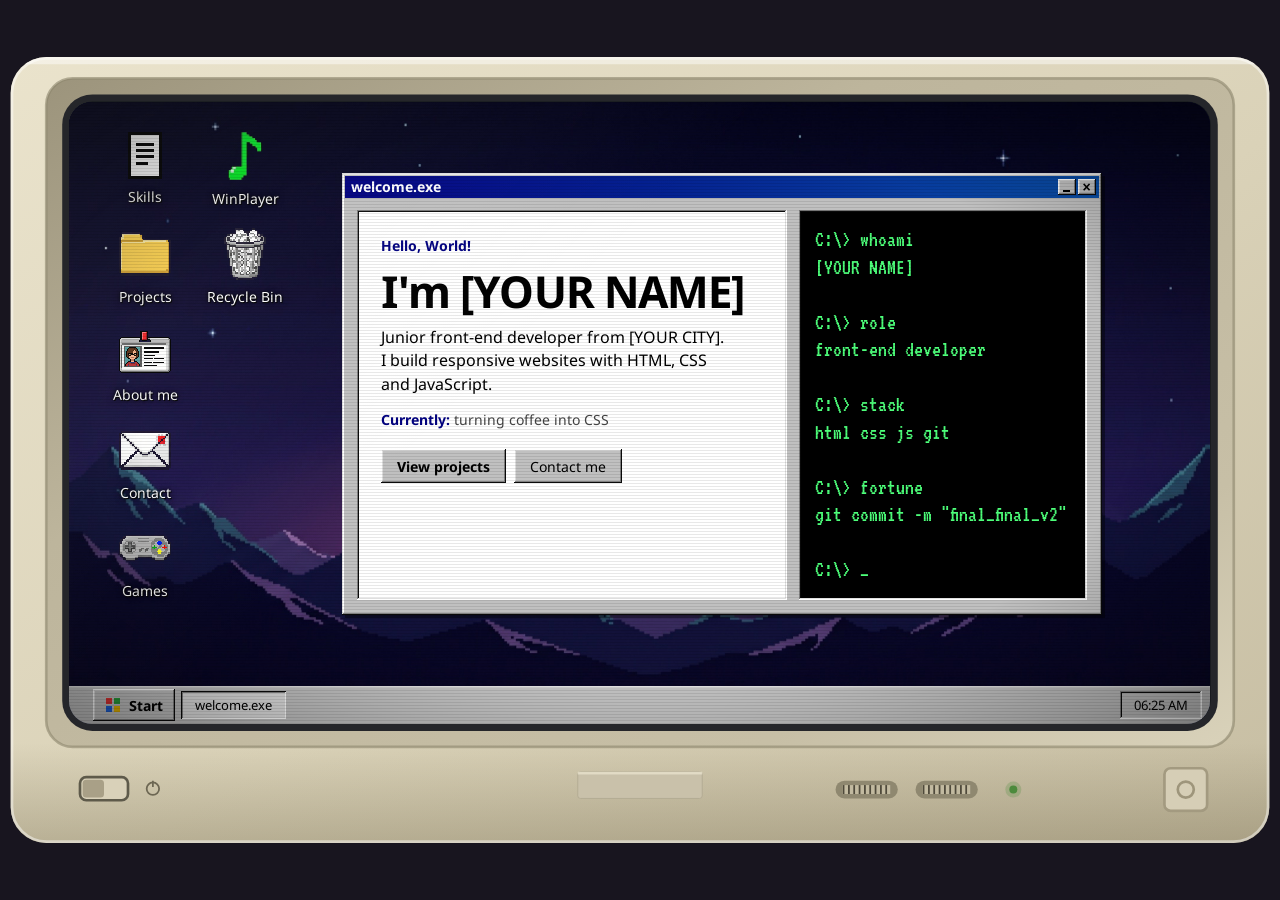
==== index.html @ 5d352587 "Retro Windows 95 portfolio Beige CRT monitor with a Windows 95 desktop: welcome window, explorer (sk" ====
<!doctype html>
<html lang="en" class="is-loading">
<head>
<meta charset="utf-8">
<meta name="viewport" content="width=device-width, initial-scale=1">
<title>[YOUR NAME] · Front-end Portfolio</title>
<meta name="description" content="Portfolio of [YOUR NAME], a junior front-end developer building responsive websites with HTML, CSS and JavaScript.">
<meta name="theme-color" content="#18151F">
<link rel="icon" href="data:image/svg+xml,%3Csvg xmlns='http://www.w3.org/2000/svg' viewBox='0 0 16 16' shape-rendering='crispEdges'%3E%3Crect x='1' y='1' width='6' height='6' fill='%23D33'/%3E%3Crect x='9' y='1' width='6' height='6' fill='%232A9D3C'/%3E%3Crect x='1' y='9' width='6' height='6' fill='%231E5FD1'/%3E%3Crect x='9' y='9' width='6' height='6' fill='%23E3B100'/%3E%3C/svg%3E">
<link rel="preconnect" href="https://fonts.googleapis.com">
<link rel="preconnect" href="https://fonts.gstatic.com" crossorigin>
<link href="https://fonts.googleapis.com/css2?family=VT323&family=Press+Start+2P&family=Courier+Prime:wght@400;700&family=Noto+Sans+Georgian:wght@400;700&display=swap" rel="stylesheet">
<link rel="stylesheet" href="css/style.css">
<script src="js/sfx.js" defer></script>
<script src="js/snake.js" defer></script>
<script src="js/minesweeper.js" defer></script>
<script src="js/player.js" defer></script>
<script src="js/main.js" defer></script>
</head>
<body>
<a class="skip btn95" href="#main">Skip to content</a>

<div class="page">
  <div class="stage" data-power="on">
    <img class="computer" src="assets/computer.svg" alt="" aria-hidden="true" width="1440" height="900">

    <!-- Monitor hardware (positioned over computer.svg) -->
    <button class="hw hw-power" type="button" aria-label="Monitor power" aria-pressed="true" title="Power"></button>
    <button class="hw hw-reset" type="button" aria-label="Restart" title="Restart"></button>
    <span class="led" aria-hidden="true"></span>

    <div class="screen">
      <div class="os">
        <div class="desktop" id="main">

          <!-- ============ DESKTOP ICONS ============ -->
          <nav class="icons" aria-label="Desktop">
            <a class="ico" href="#skills">
              <svg aria-hidden="true" width="52" height="52" viewBox="0 0 16 16" shape-rendering="crispEdges"><rect x="3" y="1" width="10" height="14" fill="#fff" stroke="#000"/><rect x="5" y="4" width="6" height="1" fill="#000"/><rect x="5" y="6" width="6" height="1" fill="#000"/><rect x="5" y="8" width="6" height="1" fill="#000"/><rect x="5" y="10" width="4" height="1" fill="#000"/></svg>
              <span>Skills</span>
            </a>
            <a class="ico" href="#projects">
              <span class="pix-icon folder-swap" aria-hidden="true"><img class="closed" src="assets/icons/folder.png" width="32" height="27" alt=""><img class="open" src="assets/icons/folder-open.png" width="37" height="30" alt=""></span>
              <span>Projects</span>
            </a>
            <a class="ico" href="#about">
              <span class="pix-icon" aria-hidden="true"><img src="assets/icons/id-card.png" width="46" height="37" alt=""></span>
              <span>About me</span>
            </a>
            <a class="ico" href="#contact">
              <span class="pix-icon" aria-hidden="true"><img src="assets/icons/mail.png" width="32" height="24" alt=""></span>
              <span>Contact</span>
            </a>
            <a class="ico" href="#games">
              <span class="pix-icon" aria-hidden="true"><img src="assets/icons/gamepad.png" width="36" height="18" alt=""></span>
              <span>Games</span>
            </a>
            <a class="ico" href="#player">
              <span class="pix-icon" aria-hidden="true"><img class="smooth" src="assets/player/note.png" width="66" height="94" alt=""></span>
              <span>WinPlayer</span>
            </a>
            <a class="ico" href="#recycle-bin">
              <span class="pix-icon" aria-hidden="true"><img src="assets/icons/trash.png" width="27" height="33" alt=""></span>
              <span>Recycle Bin</span>
            </a>
          </nav>

          <!-- ============ WELCOME WINDOW ============ -->
          <div class="welcome-area">
            <section class="win welcome-win" data-window="welcome" aria-labelledby="t-welcome">
              <div class="tbar">
                <h2 id="t-welcome" tabindex="-1">welcome.exe</h2>
                <span class="tbtns">
                  <button class="tb" type="button" data-win="min" aria-label="Minimize"><b class="tb-min"></b></button>
                  <button class="tb" type="button" data-win="close" aria-label="Close"><span aria-hidden="true">&times;</span></button>
                </span>
              </div>
              <div class="welcome">
                <div class="sunken hero">
                  <div class="hello">Hello, World!</div>
                  <h1>I'm <span data-fill="name">[YOUR NAME]</span></h1>
                  <p>Junior front-end developer from <span data-fill="city">[YOUR CITY]</span>. I build responsive websites with HTML, CSS and JavaScript.</p>
                  <button class="now" type="button" id="now" title="Click for another one"><b>Currently:</b> <span id="now-text">turning coffee into CSS</span></button>
                  <div class="actions">
                    <a class="btn95 strong" href="#projects">View projects</a>
                    <a class="btn95" href="#contact">Contact me</a>
                  </div>
                </div>
                <div class="sunken terminal" aria-label="Terminal">
                  <div>C:\&gt; whoami</div>
                  <div data-fill="name">[YOUR NAME]</div>
                  <div>&nbsp;</div>
                  <div>C:\&gt; role</div>
                  <div>front-end developer</div>
                  <div>&nbsp;</div>
                  <div>C:\&gt; stack</div>
                  <div>html css js git</div>
                  <div>&nbsp;</div>
                  <div>C:\&gt; fortune</div>
                  <div id="fortune">It works on my machine.</div>
                  <div>&nbsp;</div>
                  <div>C:\&gt; <span class="blink" aria-hidden="true">_</span></div>
                </div>
              </div>
            </section>

            <!-- ============ GAMES FOLDER ============ -->
            <section class="win games-win" data-window="games" aria-labelledby="t-games" hidden>
              <div class="tbar">
                <h2 id="t-games" tabindex="-1">C:\Games</h2>
                <span class="tbtns">
                  <button class="tb" type="button" data-win="min" aria-label="Minimize"><b class="tb-min"></b></button>
                  <button class="tb" type="button" data-win="close" aria-label="Close"><span aria-hidden="true">&times;</span></button>
                </span>
              </div>
              <nav class="sunken games-body" aria-label="Games">
                <a class="gico" href="#snake">
                  <span class="pix-icon" aria-hidden="true"><svg aria-hidden="true" width="52" height="52" viewBox="0 0 16 16" shape-rendering="crispEdges"><rect x="1" y="9" width="12" height="5" fill="#0E0B12"/><rect x="8" y="1" width="7" height="12" fill="#0E0B12"/><rect x="2" y="10" width="10" height="3" fill="#4FC23A"/><rect x="9" y="2" width="5" height="10" fill="#4FC23A"/><rect x="2" y="10" width="7" height="1" fill="#7EE04A"/><rect x="9" y="2" width="1" height="8" fill="#7EE04A"/><rect x="3" y="12" width="9" height="1" fill="#2E8B3A"/><rect x="13" y="4" width="1" height="8" fill="#2E8B3A"/><rect x="10" y="3" width="1" height="1" fill="#fff"/><rect x="12" y="3" width="1" height="1" fill="#fff"/><rect x="11" y="0" width="1" height="1" fill="#E5262E"/><rect x="2" y="3" width="4" height="4" fill="#0E0B12"/><rect x="3" y="4" width="2" height="2" fill="#E5262E"/></svg></span>
                  <span>Snake</span>
                </a>
                <a class="gico" href="#mines">
                  <span class="pix-icon" aria-hidden="true"><img src="assets/minesweeper/mine.png" width="48" height="48" alt=""></span>
                  <span>Minesweeper</span>
                </a>
              </nav>
              <div class="statusbar"><div class="sunken">2 object(s)</div></div>
            </section>

            <!-- ============ MINESWEEPER WINDOW ============ -->
            <section class="win mines-win" data-window="mines" aria-labelledby="t-mines" hidden>
              <div class="tbar">
                <h2 id="t-mines" tabindex="-1">Minesweeper</h2>
                <span class="tbtns">
                  <button class="tb" type="button" data-win="min" aria-label="Minimize"><b class="tb-min"></b></button>
                  <button class="tb" type="button" data-win="close" aria-label="Close"><span aria-hidden="true">&times;</span></button>
                </span>
              </div>
              <div class="ms-menu" role="group" aria-label="Difficulty">
                <button class="btn95 ms-level" type="button" data-level="beginner" aria-pressed="true">Beginner</button>
                <button class="btn95 ms-level" type="button" data-level="intermediate" aria-pressed="false">Intermediate</button>
                <button class="btn95 ms-level" type="button" data-level="expert" aria-pressed="false">Expert</button>
                <button class="btn95 ms-flagmode" type="button" id="ms-flagmode" aria-pressed="false" title="Clicks place flags instead of opening tiles">
                  <img src="assets/minesweeper/flag.png" width="20" height="20" alt="">Flag mode
                </button>
                <button class="btn95 ms-sound" type="button" id="ms-sound" title="Sound effects (M)">Sound: On</button>
              </div>
              <div class="ms-frame">
                <div class="sunken ms-head">
                  <div class="ms-counter"><canvas id="ms-mines" aria-hidden="true"></canvas><span class="sr-only"></span></div>
                  <button class="ms-face" type="button" id="ms-face" aria-label="New game"><img src="assets/minesweeper/face-smile.png" width="96" height="96" alt=""></button>
                  <div class="ms-counter"><canvas id="ms-time" aria-hidden="true"></canvas></div>
                </div>
                <div class="ms-scroll">
                  <div class="sunken ms-board" id="ms-board" aria-label="Minefield: arrow keys to move, Enter to open, F to flag"></div>
                </div>
              </div>
              <div class="statusbar"><div class="sunken" id="ms-status">Beginner</div></div>
              <p class="sr-only" id="ms-live" aria-live="polite"></p>
            </section>

            <!-- ============ SNAKE WINDOW ============ -->
            <section class="win snake-win" data-window="snake" aria-labelledby="t-snake" hidden>
              <div class="tbar">
                <h2 id="t-snake" tabindex="-1">snake.exe</h2>
                <span class="tbtns">
                  <button class="tb" type="button" data-win="min" aria-label="Minimize"><b class="tb-min"></b></button>
                  <button class="tb" type="button" data-win="close" aria-label="Close"><span aria-hidden="true">&times;</span></button>
                </span>
              </div>
              <div class="snake-body">
                <div class="sunken snake-board" data-state="ready" tabindex="-1">
                  <canvas id="snake-canvas" width="576" height="360" role="img" aria-label="Snake game board"></canvas>

                  <div class="snake-overlay" data-for="ready">
                    <p class="snake-title">SNAKE</p>
                    <button class="pix-btn yellow" type="button" data-snake="start">START</button>
                    <p class="snake-hint hint-keys">Arrow keys or WASD to move<br>Space to pause · M for sound</p>
                    <p class="snake-hint hint-touch">Swipe or use the arrows<br>to move</p>
                  </div>
                  <div class="snake-overlay" data-for="paused">
                    <p class="snake-title">PAUSED</p>
                    <button class="pix-btn yellow" type="button" data-snake="resume">RESUME</button>
                  </div>
                  <div class="snake-overlay" data-for="over">
                    <p class="game-over">GAME<br>OVER</p>
                    <p class="snake-quip" id="snake-quip"></p>
                    <p class="snake-final" id="snake-final">SCORE 0000</p>
                    <button class="pix-btn green" type="button" data-snake="start">START</button>
                  </div>
                </div>

                <aside class="snake-side" aria-label="Game controls">
                  <div class="snake-stats">
                    <div class="sunken snake-stat">
                      <canvas data-sprite="apple" aria-hidden="true"></canvas>
                      <span>Score</span>
                      <b id="snake-score">0000</b>
                    </div>
                    <div class="sunken snake-stat">
                      <canvas data-sprite="trophy" aria-hidden="true"></canvas>
                      <span>Best</span>
                      <b id="snake-best">0000</b>
                    </div>
                  </div>

                  <div class="snake-keys">
                    <button class="keycap up" type="button" data-dir="up" aria-label="Up"><svg aria-hidden="true" viewBox="0 0 8 8" shape-rendering="crispEdges"><path d="M3 1h2v1h1v1h1v1H5v3H3V4H1V3h1V2h1z"/></svg></button>
                    <button class="keycap left" type="button" data-dir="left" aria-label="Left"><svg aria-hidden="true" viewBox="0 0 8 8" shape-rendering="crispEdges"><path d="M1 3v2h1v1h1v1h1V5h3V3H4V1H3v1H2v1z"/></svg></button>
                    <button class="keycap down" type="button" data-dir="down" aria-label="Down"><svg aria-hidden="true" viewBox="0 0 8 8" shape-rendering="crispEdges"><path d="M3 7h2V6h1V5h1V4H5V1H3v3H1v1h1v1h1z"/></svg></button>
                    <button class="keycap right" type="button" data-dir="right" aria-label="Right"><svg aria-hidden="true" viewBox="0 0 8 8" shape-rendering="crispEdges"><path d="M7 3v2H6v1H5v1H4V5H1V3h3V1h1v1h1v1z"/></svg></button>
                  </div>

                  <div class="snake-btns">
                    <button class="btn95" type="button" id="snake-pause" data-snake="pause" disabled>Pause</button>
                    <button class="btn95" type="button" id="snake-sound" data-snake="sound" title="Sound effects (M)">Sound: On</button>
                  </div>
                  <p class="snake-legend">
                    <canvas data-sprite="apple" aria-hidden="true"></canvas> 10
                    <canvas data-sprite="cherry" aria-hidden="true"></canvas> 30
                    <canvas data-sprite="star" aria-hidden="true"></canvas> 50
                  </p>
                  <p class="sr-only" id="snake-live" aria-live="polite"></p>
                </aside>
              </div>
            </section>

            <!-- ============ WINPLAYER WINDOW ============ -->
            <!-- The player body is the asset image (assets/player/body.png, 982×584);
                 every control is placed on it in % of that image. -->
            <section class="player-win" data-window="player" data-state="stopped" aria-labelledby="t-player" hidden>
              <div class="pl-body">
                <div class="pl-titlebar">
                  <span class="pl-appicon" aria-hidden="true"><svg viewBox="0 0 12 12" shape-rendering="crispEdges"><path d="M0 1h12v10H0z" fill="#0E0B12"/><path d="M1 2h4v4H1z" fill="#C8333B"/><path d="M6 2h5v4H6z" fill="#3A8F58"/><path d="M1 7h10v3H1z" fill="#9AA0AA"/><path d="M2 3h1v1H2zM8 3h1v2H8z" fill="#fff"/></svg></span>
                  <h2 id="t-player" tabindex="-1">WinPlayer 2.0</h2>
                  <button class="pl-tb pl-tb-min" type="button" data-win="min" aria-label="Minimize"></button>
                  <button class="pl-tb pl-tb-max" type="button" data-pl="size" aria-label="Maximize player"></button>
                  <button class="pl-tb pl-tb-close" type="button" data-win="close" aria-label="Close"></button>
                </div>

                <div class="pl-lcd">
                  <canvas id="pl-lcd" width="960" height="384" aria-hidden="true"></canvas>
                  <button class="pl-timebtn" type="button" aria-label="Show remaining time"></button>
                </div>
                <input class="pl-range pl-seek" id="pl-seek" type="range" min="0" max="1000" value="0" aria-label="Seek">

                <div class="pl-panel pl-p1">
                  <ol id="pl-playlist" aria-label="Playlist"></ol>
                </div>
                <div class="pl-panel pl-p2">
                  <img class="pl-speaker" src="assets/player/speaker.png" width="96" height="86" alt="">
                  <input class="pl-range pl-groove" id="pl-volume" type="range" min="0" max="100" value="70" aria-label="Volume">
                </div>
                <div class="pl-panel pl-p3">
                  <input class="pl-range pl-groove" id="pl-balance" type="range" min="-100" max="100" step="5" value="0" aria-label="Balance">
                  <span class="pl-lr" aria-hidden="true"><b>L</b><b>R</b></span>
                </div>

                <button class="pl-btn pl-prev" type="button" data-pl="prev" aria-label="Previous track"></button>
                <button class="pl-btn pl-play" type="button" data-pl="play" aria-label="Play"></button>
                <button class="pl-btn pl-pause" type="button" data-pl="pause" aria-label="Pause"></button>
                <button class="pl-btn pl-stop" type="button" data-pl="stop" aria-label="Stop"></button>
                <button class="pl-btn pl-next" type="button" data-pl="next" aria-label="Next track"></button>
                <button class="pl-toggle pl-shuf" type="button" data-pl="shuffle" aria-pressed="false" aria-label="Shuffle"><span aria-hidden="true">SHUF</span><i aria-hidden="true"></i></button>
                <button class="pl-toggle pl-rep" type="button" data-pl="repeat" aria-pressed="false" aria-label="Repeat track"><span aria-hidden="true">REP</span><i aria-hidden="true"></i></button>
                <button class="pl-btn pl-eject" type="button" data-pl="eject" aria-label="Open an audio file"></button>
                <button class="pl-grip" type="button" aria-label="Resize player: drag, or use the arrow keys" title="Drag to resize"></button>
              </div>
              <input type="file" id="pl-file" accept="audio/*" hidden>
              <p class="sr-only" id="pl-live" aria-live="polite"></p>
            </section>
          </div>

          <!-- ============ EXPLORER WINDOW ============ -->
          <div class="win explorer" data-window="explorer" hidden>
            <div class="tbar">
              <span>C:\Portfolio\</span>
              <span class="tbtns">
                <button class="tb" type="button" data-win="min" aria-label="Minimize"><b class="tb-min"></b></button>
                <button class="tb" type="button" data-win="max" aria-label="Maximize"><b class="tb-max"></b></button>
                <button class="tb" type="button" data-win="close" aria-label="Close"><span aria-hidden="true">&times;</span></button>
              </span>
            </div>

            <div class="addr">
              <span>Address</span>
              <div class="sunken field" id="address" aria-live="polite">C:\Portfolio\Skills</div>
            </div>

            <div class="win-body">
              <nav class="sunken folders" aria-label="Sections">
                <div class="folders-label">Folders</div>
                <a class="tree" href="#welcome">
                  <svg aria-hidden="true" width="22" height="22" viewBox="0 0 16 16" shape-rendering="crispEdges"><rect x="1" y="2" width="14" height="9" fill="#C0C0C0" stroke="#000"/><rect x="3" y="4" width="10" height="5" fill="#0A0A80"/><rect x="5" y="12" width="6" height="2" fill="#808080"/><rect x="3" y="14" width="10" height="1" fill="#000"/></svg>
                  Welcome
                </a>
                <a class="tree" href="#skills">
                  <svg aria-hidden="true" width="22" height="22" viewBox="0 0 16 16" shape-rendering="crispEdges"><rect x="3" y="1" width="10" height="14" fill="#fff" stroke="#000"/><rect x="5" y="4" width="6" height="1" fill="#000"/><rect x="5" y="6" width="6" height="1" fill="#000"/><rect x="5" y="8" width="6" height="1" fill="#000"/><rect x="5" y="10" width="4" height="1" fill="#000"/></svg>
                  Skills
                </a>
                <a class="tree" href="#projects">
                  <span class="pix-icon folder-swap" aria-hidden="true"><img class="closed" src="assets/icons/folder.png" width="32" height="27" alt=""><img class="open" src="assets/icons/folder-open.png" width="37" height="30" alt=""></span>
                  Projects
                </a>
                <a class="tree" href="#about">
                  <span class="pix-icon" aria-hidden="true"><img src="assets/icons/id-card.png" width="46" height="37" alt=""></span>
                  About me
                </a>
                <a class="tree" href="#contact">
                  <span class="pix-icon" aria-hidden="true"><img src="assets/icons/mail.png" width="32" height="24" alt=""></span>
                  Contact
                </a>
              </nav>

              <main class="content">

                <!-- ============ SKILLS ============ -->
                <section class="card panel" data-key="skills" data-label="Skills" data-task="skills.exe" data-status="1 object(s) selected" aria-labelledby="t-skills" hidden>
                  <h2 class="tbar" id="t-skills" tabindex="-1">skills.exe</h2>
                  <div class="panel-body grid skills">
                    <fieldset>
                      <legend>Languages</legend>
                      <div class="skill">
                        <div class="skill-row"><span>HTML5</span><span>8/10</span></div>
                        <div class="sunken bar" aria-hidden="true"><div style="--v: 80%"></div></div>
                      </div>
                      <div class="skill">
                        <div class="skill-row"><span>CSS3</span><span>7/10</span></div>
                        <div class="sunken bar" aria-hidden="true"><div style="--v: 70%"></div></div>
                      </div>
                      <div class="skill">
                        <div class="skill-row"><span>JavaScript</span><span>6/10</span></div>
                        <div class="sunken bar" aria-hidden="true"><div style="--v: 60%"></div></div>
                      </div>
                    </fieldset>

                    <fieldset>
                      <legend>Tools</legend>
                      <ul class="checks">
                        <li><span class="sunken box" aria-hidden="true"><svg width="10" height="10" viewBox="0 0 12 12"><polyline points="1,6 4.5,9.5 11,2" fill="none" stroke="#000" stroke-width="2"/></svg></span>Git &amp; GitHub</li>
                        <li><span class="sunken box" aria-hidden="true"><svg width="10" height="10" viewBox="0 0 12 12"><polyline points="1,6 4.5,9.5 11,2" fill="none" stroke="#000" stroke-width="2"/></svg></span>VS Code</li>
                        <li><span class="sunken box" aria-hidden="true"><svg width="10" height="10" viewBox="0 0 12 12"><polyline points="1,6 4.5,9.5 11,2" fill="none" stroke="#000" stroke-width="2"/></svg></span>DevTools</li>
                        <li><span class="sunken box" aria-hidden="true"><svg width="10" height="10" viewBox="0 0 12 12"><polyline points="1,6 4.5,9.5 11,2" fill="none" stroke="#000" stroke-width="2"/></svg></span>Responsive</li>
                      </ul>
                    </fieldset>

                    <fieldset>
                      <legend>Installing...</legend>
                      <ul class="checks">
                        <li><span class="sunken box" aria-hidden="true"></span>React</li>
                        <li><span class="sunken box" aria-hidden="true"></span>TypeScript</li>
                        <li><span class="sunken box" aria-hidden="true"></span>Tailwind CSS</li>
                      </ul>
                      <p class="eta">ETA: 3 more coffees</p>
                    </fieldset>
                  </div>
                </section>

                <!-- ============ PROJECTS ============ -->
                <section class="card panel" data-key="projects" data-label="Projects" data-task="Projects" data-status="3 object(s)" aria-labelledby="t-projects" hidden>
                  <h2 class="tbar" id="t-projects" tabindex="-1">Projects</h2>
                  <div class="panel-body grid projects">

                    <article class="card project">
                      <div class="tbar small"><span>project_1.exe</span></div>
                      <div class="project-body">
                        <div class="sunken shot">[Project 1 screenshot]</div>
                        <h3>[Project name]</h3>
                        <p>[One or two sentences about what it does.]</p>
                        <div class="sunken tags">HTML · CSS · JS</div>
                        <div class="actions">
                          <a class="btn95 strong" href="#">Open</a>
                          <a class="btn95" href="#">Source</a>
                        </div>
                      </div>
                    </article>

                    <article class="card project">
                      <div class="tbar small"><span>project_2.exe</span></div>
                      <div class="project-body">
                        <div class="sunken shot">[Project 2 screenshot]</div>
                        <h3>[Project name]</h3>
                        <p>[One or two sentences about what it does.]</p>
                        <div class="sunken tags">HTML · CSS · JS</div>
                        <div class="actions">
                          <a class="btn95 strong" href="#">Open</a>
                          <a class="btn95" href="#">Source</a>
                        </div>
                      </div>
                    </article>

                    <article class="card project">
                      <div class="tbar small"><span>project_3.exe</span></div>
                      <div class="project-body">
                        <div class="sunken shot">[Project 3 screenshot]</div>
                        <h3>[Project name]</h3>
                        <p>[One or two sentences about what it does.]</p>
                        <div class="sunken tags">HTML · CSS · JS</div>
                        <div class="actions">
                          <a class="btn95 strong" href="#">Open</a>
                          <a class="btn95" href="#">Source</a>
                        </div>
                      </div>
                    </article>

                  </div>
                </section>

                <!-- ============ ABOUT ============ -->
                <section class="card panel" data-key="about" data-label="About me" data-task="about_me.txt" data-status="1 object(s) selected" aria-labelledby="t-about" hidden>
                  <h2 class="tbar" id="t-about" tabindex="-1">about_me.txt - Notepad</h2>
                  <div class="menubar" aria-hidden="true"><span>File</span><span>Edit</span><span>Search</span><span>Help</span></div>
                  <div class="sunken panel-body notepad">
                    <p>[Write 2–3 sentences about yourself: how you started coding, what you enjoy building, and what kind of team or project you want to join.]</p>
                    <p>[Add a line about hobbies or favorite games. A personal touch makes you memorable.]<span class="blink" aria-hidden="true">|</span></p>
                  </div>
                </section>

                <!-- ============ CONTACT ============ -->
                <section class="card panel" data-key="contact" data-label="Contact" data-task="Question" data-status="1 object(s) selected" aria-labelledby="t-contact" hidden>
                  <h2 class="tbar" id="t-contact" tabindex="-1">Question</h2>
                  <div class="panel-body dialog">
                    <div class="dialog-msg">
                      <span class="qmark" aria-hidden="true">?</span>
                      <div class="dialog-text">
                        <p class="dialog-q">Would you like to hire a front-end developer?</p>
                        <p>Write to me and let's build something together.</p>
                        <div class="sunken email" data-fill="email">[YOUR EMAIL]</div>
                      </div>
                    </div>
                    <div class="dialog-actions">
                      <a class="btn95 strong default sparkly" data-link="email" href="mailto:">Yes<span class="sparkles" aria-hidden="true"><i></i><i></i><i></i><i></i><i></i><i></i></span></a>
                      <a class="btn95" data-link="github" href="#">GitHub</a>
                      <a class="btn95" data-link="linkedin" href="#">LinkedIn</a>
                      <button class="btn95" type="button" id="no-btn">No</button>
                    </div>
                  </div>
                </section>

              </main>
            </div>

            <div class="statusbar">
              <div class="sunken" id="status">1 object(s) selected</div>
              <div class="sunken">&copy; <span id="year">2026</span> <span data-fill="name">[YOUR NAME]</span></div>
            </div>
          </div>
        </div>

        <footer class="taskbar">
          <div class="start-wrap">
            <button class="btn95 start" type="button" aria-expanded="false" aria-controls="start-menu" title="Click here to begin. That's where the fun is.">
              <svg aria-hidden="true" width="16" height="16" viewBox="0 0 16 16" shape-rendering="crispEdges"><rect x="1" y="1" width="6" height="6" fill="#D33"/><rect x="9" y="1" width="6" height="6" fill="#2A9D3C"/><rect x="1" y="9" width="6" height="6" fill="#1E5FD1"/><rect x="9" y="9" width="6" height="6" fill="#E3B100"/></svg>
              Start
            </button>
            <nav class="start-menu win" id="start-menu" aria-label="Start menu" hidden>
              <div class="start-side" aria-hidden="true">Portfolio<b>95</b></div>
              <ul>
                <li><a href="#welcome">Welcome</a></li>
                <li><a href="#skills">Skills</a></li>
                <li><a href="#projects">Projects</a></li>
                <li><a href="#about">About me</a></li>
                <li class="sep" aria-hidden="true"></li>
                <li><a href="#games">Games</a></li>
                <li><a href="#player">WinPlayer</a></li>
                <li class="sep" aria-hidden="true"></li>
                <li><a href="#contact">Contact...</a></li>
              </ul>
            </nav>
          </div>
          <button class="task" id="task" type="button" aria-pressed="true">welcome.exe</button>
          <span class="sunken tray"><a class="tray-music" id="tray-music" href="#player" aria-label="Music playing: open WinPlayer" title="WinPlayer" hidden><img src="assets/player/note.png" width="66" height="94" alt=""></a><time id="clock">12:00</time></span>
        </footer>

        <!-- ============ 404: BLUE SCREEN ============ -->
        <section class="bsod" id="bsod" aria-labelledby="bsod-title" hidden>
          <div class="bsod-inner">
            <h2 class="bsod-title" id="bsod-title">Portfolio 95</h2>
            <p>A fatal exception 404 has occurred at <span id="bsod-path">C:\Portfolio\</span>. <span id="bsod-reason">The page you are looking for has been moved, deleted, or was never written in the first place.</span></p>
            <ul>
              <li>Press any key to return to the desktop.</li>
              <li>Press CTRL+ALT+DEL to restart your computer. You will lose all unsaved coffee.</li>
            </ul>
            <p>Error: PAGE_NOT_FOUND (0x00000404)</p>
            <button class="bsod-continue" type="button">Press any key to continue <span class="blink" aria-hidden="true">_</span></button>
          </div>
        </section>
      </div>

      <div class="boot" aria-hidden="true" hidden>
        <p>Portfolio95 BIOS v1.0</p>
        <p id="boot-1">Memory test: 640K OK</p>
        <p id="boot-2">Loading C:\Portfolio\ ...</p>
        <p>Starting Portfolio 95<span class="blink">_</span></p>
        <img class="boot-hourglass" src="assets/cursors/hourglass-big.png" width="48" height="80" alt="">
      </div>

      <div class="crt" aria-hidden="true"></div>
    </div>
  </div>
</div>
</body>
</html>
---- css/style.css ----
/* =========================================================
   Retro Portfolio — Windows 95 inside a beige CRT
   Design: 1440×900 monitor, screen glass 1284×700 at (78,58)
   ========================================================= */

:root {
  --room: #18151F;
  --face: #C0C0C0;
  --face-2: #D4D0C8;
  --light: #DFDFDF;
  --shadow: #808080;
  --dark: #0A0A0A;
  --navy: #000080;
  --navy-2: #0A4FA8;
  --desk: #14193A;
  --term: #4DFF7A;

  --ui: Tahoma, Verdana, 'Noto Sans Georgian', Arial, sans-serif;
  --mono: 'Courier Prime', 'Courier New', 'Noto Sans Georgian', monospace;
  --pixel: 'VT323', 'Courier New', monospace;

  --raised: inset -1px -1px var(--dark), inset 1px 1px #fff, inset -2px -2px var(--shadow), inset 2px 2px var(--light);
  --pressed: inset 1px 1px var(--dark), inset -1px -1px #fff, inset 2px 2px var(--shadow), inset -2px -2px var(--light);
  --sunken: inset -1px -1px #fff, inset 1px 1px var(--shadow), inset -2px -2px var(--light), inset 2px 2px var(--dark);
  --window: inset -1px -1px var(--dark), inset 1px 1px var(--light), inset -2px -2px var(--shadow), inset 2px 2px #fff;
}

*, *::before, *::after { box-sizing: border-box; }

/* ---------- Pixel cursors (assets/cursors): arrow, pointing hand, hourglass ---------- */
:root {
  --cur-default: url("../assets/cursors/arrow.png") 1 1, default;
  --cur-pointer: url("../assets/cursors/hand.png") 6 1, pointer;
  --cur-wait: url("../assets/cursors/wait.png") 6 10, wait;
}
/* Sharper 2× versions on high-density screens, where the browser supports it */
@supports (cursor: -webkit-image-set(url("x.png") 1x) 1 1, auto) {
  :root {
    --cur-default: -webkit-image-set(url("../assets/cursors/arrow.png") 1x, url("../assets/cursors/arrow@2x.png") 2x) 1 1, default;
    --cur-pointer: -webkit-image-set(url("../assets/cursors/hand.png") 1x, url("../assets/cursors/hand@2x.png") 2x) 6 1, pointer;
    --cur-wait: -webkit-image-set(url("../assets/cursors/wait.png") 1x, url("../assets/cursors/wait@2x.png") 2x) 6 10, wait;
  }
}
html { cursor: var(--cur-default); }
a[href], button:not(:disabled), input[type="range"], label[for] { cursor: var(--cur-pointer); }
/* Loading: while the page loads, and while the monitor boots */
html.is-loading,
html.is-loading *,
.stage[data-power="boot"],
.stage[data-power="boot"] * { cursor: var(--cur-wait) !important; }

html { background: var(--room); }

body {
  margin: 0;
  background: var(--room);
  color: #000;
  font-family: var(--ui);
  font-size: 15px;
  line-height: 1.4;
}

a { color: inherit; text-decoration: none; }
p { margin: 0; }
[hidden] { display: none !important; }

/* ---------- Bevel primitives ---------- */
.raised { background: var(--face); box-shadow: var(--raised); }
.sunken { box-shadow: var(--sunken); }

.win {
  background: var(--face);
  padding: 3px;
  box-shadow: var(--window), 3px 3px 0 rgba(0, 0, 0, 0.4);
}

.card {
  background: var(--face);
  padding: 3px;
  box-shadow: var(--window);
}

.tbar {
  margin: 0;
  min-height: 22px;
  padding: 2px 3px 2px 6px;
  display: flex;
  align-items: center;
  justify-content: space-between;
  gap: 6px;
  background: linear-gradient(90deg, var(--navy), var(--navy-2));
  color: #fff;
  font-size: 14px;
  font-weight: 700;
  line-height: 1.3;
}
.tbar h2 { margin: 0; font: inherit; }
.tbar.small { font-weight: 400; font-size: 12px; min-height: 18px; }
.tbar:focus, .tbar h2:focus { outline: none; }
.tbar:focus-visible, .tbar h2:focus-visible { outline: 1px dotted #fff; outline-offset: 1px; }

.tbtns { display: flex; gap: 2px; flex: none; }
.tb {
  width: 18px;
  height: 16px;
  display: flex;
  align-items: center;
  justify-content: center;
  background: var(--face);
  color: #000;
  font: 700 14px/1 Arial, sans-serif;
  box-shadow: var(--raised);
}
button.tb { padding: 0; border: 0; cursor: var(--cur-pointer); -webkit-tap-highlight-color: transparent; }
button.tb:active { box-shadow: var(--pressed); padding: 1px 0 0 1px; }
button.tb:focus-visible { outline: 1px dotted #000; outline-offset: -4px; }
.tb-min { display: block; width: 7px; height: 2px; margin-top: 7px; background: #000; }
.tb-max { display: block; width: 9px; height: 8px; border: 1px solid #000; border-top-width: 2px; }
/* "Restore" icon while maximized: two overlapping windows */
.is-max .tb-max {
  width: 7px;
  height: 6px;
  transform: translate(-1px, 2px);
  box-shadow: 3px -3px 0 -1px var(--face), 3px -3px 0 0 #000;
}

.btn95 {
  display: inline-flex;
  align-items: center;
  justify-content: center;
  gap: 8px;
  min-height: 34px;
  padding: 0 16px;
  border: 0;
  background: var(--face);
  color: #000;
  font-family: inherit;
  font-size: 14px;
  cursor: var(--cur-pointer);
  box-shadow: var(--raised);
  -webkit-tap-highlight-color: transparent;
}
.btn95.strong { font-weight: 700; }
.btn95:active,
.btn95[aria-expanded="true"] {
  box-shadow: var(--pressed);
  padding: 2px 14px 0 18px;
}
.btn95:focus-visible,
.tree:focus-visible,
.start-menu a:focus-visible {
  outline: 2px dotted #000;
  outline-offset: -5px;
}

.skip {
  position: absolute;
  left: 12px;
  top: -80px;
  z-index: 100;
}
.skip:focus { top: 12px; }

/* ---------- Stage: the monitor fills the viewport ---------- */
.page {
  display: flex;
  justify-content: center;
  align-items: center;
  min-height: 100vh;
  min-height: 100svh;
  overflow-x: clip;
}

.stage {
  position: relative;
  width: min(100%, calc(100vh * 1440 / 900));
  width: min(100%, calc(100svh * 1440 / 900));
  aspect-ratio: 1440 / 900;
  container-type: inline-size;
}

.computer {
  position: absolute;
  inset: 0;
  width: 100%;
  height: 100%;
  display: block;
  pointer-events: none;
  user-select: none;
}

/* Screen glass (78,58 · 1284×700 on the 1440×900 board).
   main.js sets --k: below 1 on small monitors (contents shrink instead of
   getting squeezed), above 1 on big ones (the layout grows with the monitor). */
.screen {
  --k: 1;
  position: absolute;
  left: 5.4167%;
  top: 6.4444%;
  width: calc(89.1667% / var(--k));
  height: calc(77.7778% / var(--k));
  transform: scale(var(--k));
  transform-origin: 0 0;
  border-radius: calc(1.8056cqw / var(--k));
  overflow: hidden;
  isolation: isolate;
  display: flex;
  flex-direction: column;
  background: #0E1112;
  container: screen / inline-size;
  view-transition-name: screen;
}

/* Everything the "operating system" draws: desktop + taskbar */
.os {
  position: relative;
  flex: 1;
  min-height: 0;
  display: flex;
  flex-direction: column;
  background-color: var(--desk);
}

.crt {
  position: absolute;
  inset: 0;
  z-index: 5;
  pointer-events: none;
  background:
    repeating-linear-gradient(0deg, rgba(0, 0, 0, 0.09) 0 1px, transparent 1px 3px),
    radial-gradient(ellipse at 50% 50%, transparent 62%, rgba(0, 0, 0, 0.36) 100%),
    linear-gradient(135deg, rgba(255, 255, 255, 0.07), transparent 40%);
}

/* ---------- Monitor hardware: power, restart, LED ---------- */
.hw {
  position: absolute;
  z-index: 2;
  padding: 0;
  border: 0;
  border-radius: 10px;
  background: transparent;
  cursor: var(--cur-pointer);
  -webkit-tap-highlight-color: transparent;
}
.hw:hover { background: rgba(255, 255, 255, 0.22); }
.hw:active { background: rgba(0, 0, 0, 0.12); }
.hw:focus-visible { outline: 2px dotted #000; outline-offset: 2px; }
/* Hit areas over the drawn power switch (90,818) and round button (1310,808) */
.hw-power { left: 5.6944%; top: 90%; width: 4.8611%; height: 4.6667%; }
.hw-reset { left: 90.5556%; top: 89.1111%; width: 4.1667%; height: 6.6667%; border-radius: 12px; }

.led {
  position: absolute;
  left: 78.5417%;
  top: 91.4444%;
  width: 1.25%;
  aspect-ratio: 1;
  border-radius: 50%;
  pointer-events: none;
}
.stage[data-power="off"] .led { background: radial-gradient(circle, #5B5747 0 44%, #C9C1A7 52%); }
.stage[data-power="boot"] .led {
  background: radial-gradient(circle, #E3A100 0 44%, rgba(227, 161, 0, 0.3) 52% 94%, transparent 100%);
}

/* Power off: the picture collapses to a line, then a dot (old CRT style) */
.stage[data-power="off"] .os,
.stage[data-power="boot"] .os { visibility: hidden; }
.stage[data-power="off"] .os { animation: crt-off 0.45s ease-in forwards; }
.stage[data-power="on"] .os { animation: os-in 0.35s ease-out; }

@keyframes crt-off {
  0%   { visibility: visible; transform: none; filter: none; }
  45%  { visibility: visible; transform: scale(1, 0.006); filter: brightness(3); }
  99%  { visibility: visible; transform: scale(0, 0.006); filter: brightness(6); }
  100% { visibility: hidden; transform: scale(0, 0.006); }
}
@keyframes crt-on {
  0%   { transform: scale(0, 0.006); filter: brightness(6); }
  50%  { transform: scale(1, 0.006); filter: brightness(3); }
  100% { transform: none; filter: none; }
}
@keyframes os-in { from { opacity: 0; } to { opacity: 1; } }
@keyframes appear { to { opacity: 1; } }

/* Boot screen shown while the monitor starts */
.boot {
  position: absolute;
  inset: 0;
  z-index: 4;
  padding: 28px 34px;
  display: flex;
  flex-direction: column;
  gap: 4px;
  background: #000;
  color: #C0C0C0;
  font-family: var(--pixel);
  font-size: 26px;
  line-height: 1.25;
  animation: crt-on 0.4s ease-out;
}
.boot p { opacity: 0; animation: appear 0s forwards; }
.boot p:nth-child(1) { animation-delay: 0.35s; }
.boot p:nth-child(2) { animation-delay: 0.7s; }
.boot p:nth-child(3) { animation-delay: 1.05s; }
.boot p:nth-child(4) { animation-delay: 1.45s; color: var(--term); }
.boot-hourglass {
  align-self: center;
  margin-top: auto;
  margin-bottom: 8%;
  width: 48px;
  height: 80px;
  image-rendering: pixelated;
  animation: hourglass 1.4s steps(1) infinite;
}
/* the classic hourglass: sits still, then flips over */
@keyframes hourglass {
  0% { transform: rotate(0deg); }
  70% { transform: rotate(90deg); }
  80%, 100% { transform: rotate(180deg); }
}

/* Maximize: the screen leaves the monitor and fills the browser window.
   (The stage's container-type would trap position: fixed, so it is dropped here.) */
@media (min-width: 1000px) and (min-height: 601px) {
  .is-max .stage { container-type: normal; }
  .is-max .screen {
    position: fixed;
    inset: 0;
    z-index: 50;
    width: 100%;
    height: 100%;
    transform: none;
    border-radius: 0;
  }
}

/* ---------- Desktop ---------- */
/* Wallpaper: pixel-art night sky with mountains (assets/wallpaper), filling the
   area above the taskbar; anchored to the bottom so the mountains always show */
.desktop {
  position: relative;
  flex: 1;
  min-height: 0;
  display: flex;
  background: #0B0920 url("../assets/wallpaper/night-1920.jpg") center bottom / cover no-repeat;
}
.icons,
.welcome-area { position: relative; z-index: 1; }

/* Desktop icons fill a column top to bottom, then wrap into the next one */
.icons {
  flex: none;
  padding: 22px 0 22px 28px;
  display: grid;
  grid-auto-flow: column;
  grid-template-rows: repeat(auto-fill, 90px);
  grid-auto-columns: 96px;
  gap: 8px 4px;
  align-content: start;
}
.ico {
  width: 96px;
  padding: 6px 2px;
  display: flex;
  flex-direction: column;
  align-items: center;
  gap: 6px;
  color: #fff;
  font-size: 14px;
  text-align: center;
  -webkit-tap-highlight-color: transparent;
}
.ico > span:last-child { padding: 1px 4px; text-shadow: 1px 1px #000, 0 0 3px #000, 0 0 6px rgba(0, 0, 0, 0.8); white-space: nowrap; }
.ico:focus { outline: none; }
.ico:hover > span:last-child,
.ico:focus-visible > span:last-child { background: var(--navy); outline: 1px dotted #fff; }

/* The Explorer covers the desktop; hide the icons so no label peeks out at its edge */
.desktop:has(> .explorer:not([hidden])) .icons { visibility: hidden; }

/* Pixel-art PNG icons (assets/icons): scaled into a square box, kept crisp */
.pix-icon {
  flex: none;
  width: 52px;
  height: 52px;
  display: grid;
  /* fixed track, so a big source image (e.g. the 66×94 note) can't stretch the box */
  grid-template: minmax(0, 1fr) / minmax(0, 1fr);
  place-items: center;
}
.pix-icon img {
  grid-area: 1 / 1;
  width: 100%;
  height: 100%;
  object-fit: contain;
  image-rendering: pixelated;
}
/* Projects folder opens on hover, and while Projects is the current folder */
.folder-swap .open { visibility: hidden; }
.ico:hover .folder-swap .closed,
.ico:focus-visible .folder-swap .closed,
.tree[aria-current="page"] .folder-swap .closed { visibility: hidden; }
.ico:hover .folder-swap .open,
.ico:focus-visible .folder-swap .open,
.tree[aria-current="page"] .folder-swap .open { visibility: visible; }

/* ---------- Welcome window ---------- */
.welcome-area {
  flex: 1;
  min-width: 0;
  display: flex;
  align-items: center;
  justify-content: center;
  padding: 24px 60px 24px 0;
}
.welcome-win { width: 760px; max-width: 100%; }

.welcome {
  padding: 12px;
  display: flex;
  gap: 12px;
}
.hero {
  flex: 1.2;
  min-width: 0;
  padding: 26px 24px;
  display: flex;
  flex-direction: column;
  gap: 12px;
  background: #fff;
}
.hello { color: var(--navy); font-size: 14px; font-weight: 700; }
.hero h1 {
  margin: 0;
  font-size: 44px;
  line-height: 1.05;
  letter-spacing: -0.02em;
  text-wrap: balance;
}
.hero p { font-size: 16px; line-height: 1.45; text-wrap: pretty; }
/* "Currently: …" — click for another one */
.now {
  align-self: flex-start;
  padding: 2px 6px;
  margin-left: -6px;
  border: 0;
  background: none;
  color: #444;
  font: inherit;
  font-size: 14px;
  text-align: left;
  cursor: var(--cur-pointer);
}
.now b { color: var(--navy); }
.now:hover { background: #EDEDF7; }
.now:focus { outline: none; }
.now:focus-visible { outline: 1px dotted #000; }
.eta { font-size: 12px; color: #444; font-style: italic; }
.snake-quip { font-size: 10px; line-height: 1.6; color: #fff; max-width: 34ch; }
.actions { display: flex; flex-wrap: wrap; gap: 8px; }
.hero .actions { padding-top: 6px; }

.terminal {
  flex: 0.8;
  min-width: 0;
  padding: 16px;
  overflow-x: auto;
  background: #000;
  color: var(--term);
  font-family: var(--pixel);
  font-size: 22px;
  line-height: 1.25;
}

@keyframes blink { 0%, 49% { opacity: 1; } 50%, 100% { opacity: 0; } }
.blink { animation: blink 1s steps(1) infinite; }

/* ---------- Explorer window ---------- */
.explorer {
  position: absolute;
  inset: 30px 44px 14px;
  z-index: 2;
  display: flex;
  flex-direction: column;
}

.addr {
  display: flex;
  align-items: center;
  gap: 10px;
  padding: 5px 6px;
  font-size: 13px;
}
.field {
  flex: 1;
  min-width: 0;
  padding: 2px 8px;
  background: #fff;
  overflow: hidden;
  white-space: nowrap;
  text-overflow: ellipsis;
}

.win-body {
  flex: 1;
  min-height: 0;
  padding: 0 4px 4px;
  display: flex;
  gap: 10px;
}

.folders {
  flex: 0 0 190px;
  align-self: flex-start;
  padding: 8px 3px;
  display: flex;
  flex-direction: column;
  gap: 2px;
  background: #fff;
}
.folders-label {
  padding: 0 6px 6px;
  color: var(--navy);
  font-size: 12px;
  font-weight: 700;
}
.tree {
  display: flex;
  align-items: center;
  gap: 8px;
  min-height: 38px;
  padding: 0 6px;
  color: #000;
  font-size: 14px;
}
.tree svg { flex: none; width: 24px; height: 24px; }
.tree .pix-icon { width: 28px; height: 28px; margin: 0 -2px; }
.tree:hover,
.tree[aria-current="page"] { background: var(--navy); color: #fff; }
.tree:focus-visible { outline-color: currentColor; }

.content {
  flex: 1;
  min-width: 0;
  min-height: 0;
  display: flex;
  flex-direction: column;
}

.panel {
  flex: 1;
  min-height: 0;
  display: flex;
  flex-direction: column;
  overflow: hidden;
}
.panel-body {
  flex: 1;
  min-height: 0;
  overflow: auto;
  scrollbar-color: var(--shadow) var(--light);
}

.statusbar {
  display: flex;
  gap: 3px;
  padding: 0 1px 1px;
  font-size: 12px;
}
.statusbar > * { padding: 2px 10px; }
.statusbar > :first-child { flex: 1; min-width: 0; }

/* ---------- Taskbar ---------- */
.taskbar {
  position: relative;
  flex: none;
  display: flex;
  align-items: center;
  gap: 6px;
  padding: 3px 8px 3px 24px;
  background: var(--face);
  box-shadow: inset 0 2px var(--light);
}
.start { font-weight: 700; min-height: 32px; padding: 0 12px; }
.start:active,
.start[aria-expanded="true"] { padding: 2px 10px 0 14px; }

.task,
.tray {
  min-height: 28px;
  display: inline-flex;
  align-items: center;
  font-size: 13px;
}
.task {
  min-width: 0;
  padding: 0 14px;
  border: 0;
  background: var(--face);
  color: #000;
  font-family: inherit;
  white-space: nowrap;
  overflow: hidden;
  text-overflow: ellipsis;
  cursor: var(--cur-pointer);
  box-shadow: var(--raised);
  -webkit-tap-highlight-color: transparent;
}
.task[aria-pressed="true"] { background: var(--light); box-shadow: var(--pressed); }
.task:focus-visible { outline: 1px dotted #000; outline-offset: -5px; }
.tray { margin-left: auto; padding: 0 14px; font-variant-numeric: tabular-nums; }

.start-wrap { position: relative; flex: none; }
.start-menu {
  position: absolute;
  left: -2px;
  bottom: calc(100% + 6px);
  z-index: 4;
  display: flex;
  min-width: 220px;
}
.start-side {
  writing-mode: vertical-rl;
  transform: rotate(180deg);
  padding: 10px 4px;
  background: linear-gradient(0deg, var(--navy), var(--navy-2));
  color: var(--light);
  font-size: 20px;
  font-weight: 700;
  letter-spacing: 0.02em;
}
.start-side b { color: #fff; font-weight: 400; }
.start-menu ul { list-style: none; margin: 0; padding: 2px 0; flex: 1; }
.start-menu a {
  display: flex;
  align-items: center;
  min-height: 40px;
  padding: 0 18px;
  font-size: 14px;
}
.start-menu a:hover,
.start-menu a:focus-visible { background: var(--navy); color: #fff; }
.start-menu .sep { height: 0; margin: 3px 2px; border-top: 1px solid var(--shadow); border-bottom: 1px solid #fff; }

/* ---------- Grids (skills, projects) ---------- */
.grid {
  display: grid;
  align-content: start;
}
.skills {
  padding: 10px;
  gap: 10px;
  grid-template-columns: repeat(auto-fit, minmax(min(160px, 100%), 1fr));
}
.projects {
  padding: 8px;
  gap: 8px;
  grid-template-columns: repeat(auto-fit, minmax(min(150px, 100%), 1fr));
}

fieldset {
  margin: 0;
  min-width: 0;
  padding: 4px 10px 12px;
  border: 2px groove #fff;
  display: flex;
  flex-direction: column;
  gap: 10px;
}
legend { padding: 0 4px; font-weight: 700; font-size: 13px; }

.skill { display: flex; flex-direction: column; gap: 3px; }
.skill-row { display: flex; justify-content: space-between; gap: 8px; }
.bar { height: 18px; padding: 2px; background: #fff; }
.bar > div {
  width: var(--v);
  height: 100%;
  background: repeating-linear-gradient(90deg, var(--navy) 0 9px, transparent 9px 11px);
}

.checks { list-style: none; margin: 0; padding: 0; display: flex; flex-direction: column; gap: 8px; }
.checks li { display: flex; align-items: center; gap: 8px; }
.box {
  flex: none;
  width: 16px;
  height: 16px;
  display: flex;
  align-items: center;
  justify-content: center;
  background: #fff;
}

/* ---------- Projects ---------- */
.project { display: flex; flex-direction: column; background: var(--face-2); }
.project-body { flex: 1; padding: 7px; display: flex; flex-direction: column; gap: 6px; }
.shot {
  aspect-ratio: 16 / 9;
  padding: 4px;
  display: flex;
  align-items: center;
  justify-content: center;
  text-align: center;
  font-size: 12px;
  background-color: #fff;
  background-image:
    linear-gradient(var(--light) 1px, transparent 1px),
    linear-gradient(90deg, var(--light) 1px, transparent 1px);
  background-size: 14px 14px;
  overflow: hidden;
}
.shot img { width: 100%; height: 100%; object-fit: cover; display: block; }
.project h3 { margin: 0; font-size: 15px; line-height: 1.2; }
.project p { font-size: 12.5px; line-height: 1.3; }
.tags { padding: 1px 6px; font-size: 11.5px; }
.project .actions { margin-top: auto; gap: 6px; }
.project .btn95 { min-height: 28px; padding: 0 12px; font-size: 13px; }
.project .btn95:active { padding: 2px 10px 0 14px; }

/* ---------- About (Notepad) ---------- */
.menubar {
  display: flex;
  flex-wrap: wrap;
  gap: 2px 14px;
  padding: 3px 8px;
  font-size: 13px;
}
.notepad {
  margin: 0 4px 4px;
  padding: 16px;
  display: flex;
  flex-direction: column;
  gap: 10px;
  background: #fff;
  font-family: var(--mono);
  font-size: 14.5px;
  line-height: 1.55;
}
.notepad p { text-wrap: pretty; }

/* ---------- Contact (dialog) ---------- */
.dialog {
  padding: 16px;
  display: flex;
  flex-direction: column;
  justify-content: center;
  gap: 16px;
}
.dialog-msg { display: flex; align-items: flex-start; gap: 14px; }
.qmark {
  flex: none;
  width: 38px;
  height: 38px;
  border-radius: 50%;
  display: flex;
  align-items: center;
  justify-content: center;
  background: #1010C0;
  color: #fff;
  font-size: 26px;
  font-weight: 700;
}
.dialog-text { flex: 1; min-width: 0; display: flex; flex-direction: column; gap: 6px; font-size: 14px; }
.dialog-q { font-size: 16px; font-weight: 700; line-height: 1.3; }
.email {
  padding: 6px 10px;
  background: #fff;
  font-family: var(--mono);
  font-size: 14px;
  overflow-wrap: anywhere;
  user-select: all;
}
.dialog-actions { display: flex; flex-wrap: wrap; justify-content: flex-end; gap: 8px; }
.dialog-actions .btn95 { min-width: 80px; }
/* Sparkles around the Contact "Yes" button: pixel 4-point stars that twinkle in turn */
.sparkly { position: relative; overflow: visible; }
.sparkles { position: absolute; inset: 0; pointer-events: none; }
.sparkles i {
  position: absolute;
  width: 2px;
  height: 2px;
  color: #FFD23F;
  background: currentColor;
  /* the star: a centre pixel with four 2-pixel arms */
  box-shadow: 0 -2px, 0 -4px, 0 2px, 0 4px, -2px 0, -4px 0, 2px 0, 4px 0;
  /* a dark pixel shadow keeps light sparkles visible on the grey dialog */
  filter: drop-shadow(1px 1px 0 rgba(0, 0, 0, 0.55));
  opacity: 0;
  animation: sparkle 1.8s ease-in-out infinite;
}
/* Kept above, below and to the left of the button, clear of its neighbours on the right */
.sparkles i:nth-child(1) { left: -9px;  top: -7px;    animation-delay: 0s; }
.sparkles i:nth-child(2) { right: 18%;  top: -11px;   animation-delay: 0.3s; color: #FFFFFF; }
.sparkles i:nth-child(3) { left: -15px; top: 42%;     animation-delay: 0.6s; color: #3CC8FF; }
.sparkles i:nth-child(4) { right: -5px; bottom: -9px; animation-delay: 0.9s; }
.sparkles i:nth-child(5) { left: 30%;   bottom: -11px; animation-delay: 1.2s; color: #FFFFFF; }
.sparkles i:nth-child(6) { left: 36%;   top: -12px;   animation-delay: 1.5s; color: #3CC8FF; }
@keyframes sparkle {
  0%, 100% { opacity: 0; transform: scale(0.3); }
  45% { opacity: 1; transform: scale(1.15); }
  60% { opacity: 1; transform: scale(1); }
}
.sparkly:hover .sparkles i,
.sparkly:focus-visible .sparkles i { animation-duration: 0.9s; }
@media (prefers-reduced-motion: reduce) {
  .sparkles i { animation: none; opacity: 0.85; }
}

.btn95.default { box-shadow: var(--raised), 0 0 0 2px #000; }
.btn95.default:active { box-shadow: var(--pressed), 0 0 0 2px #000; }

/* ---------- snake.exe ---------- */
.sr-only {
  position: absolute;
  width: 1px;
  height: 1px;
  margin: -1px;
  padding: 0;
  overflow: hidden;
  clip: rect(0 0 0 0);
  white-space: nowrap;
  border: 0;
}

.snake-win { width: 800px; max-width: 100%; }
.snake-body {
  padding: 8px;
  display: flex;
  gap: 10px;
  align-items: flex-start;
}

.snake-board {
  position: relative;
  flex: 1;
  min-width: 0;
  padding: 2px;
  background: #1B1828;
}
.snake-board:focus { outline: none; }
.snake-board canvas {
  display: block;
  width: 100%;
  height: auto;
  aspect-ratio: 576 / 360;
  image-rendering: pixelated;
  touch-action: none;
}

.snake-overlay {
  position: absolute;
  inset: 2px;
  display: none;
  flex-direction: column;
  align-items: center;
  justify-content: center;
  gap: 18px;
  padding: 16px;
  background: rgba(14, 11, 18, 0.72);
  color: #fff;
  font-family: 'Press Start 2P', var(--pixel);
  text-align: center;
}
.snake-board[data-state="ready"] .snake-overlay[data-for="ready"],
.snake-board[data-state="paused"] .snake-overlay[data-for="paused"],
.snake-board[data-state="over"] .snake-overlay[data-for="over"] { display: flex; }

.snake-title {
  font-size: 32px;
  color: #4FC23A;
  text-shadow: 3px 3px 0 #0E0B12, -1px -1px 0 #7EE04A;
}
.snake-hint { font-size: 10px; line-height: 1.9; color: #C9C3DA; }
.hint-touch { display: none; }
@media (pointer: coarse) {
  .hint-keys { display: none; }
  .hint-touch { display: block; }
}
.snake-final { font-size: 12px; color: #FFD23F; }

/* "GAME OVER" sign and pixel buttons, after the asset sheet */
.game-over {
  padding: 12px 18px 10px;
  background: #3A1218;
  border: 4px solid #7B1A24;
  box-shadow: 0 0 0 3px #0E0B12, inset 0 0 0 3px #0E0B12;
  color: #E5262E;
  font-size: 30px;
  line-height: 1.15;
}
.pix-btn {
  min-height: 44px;
  padding: 10px 22px 8px;
  background: #1B1828;
  border: 4px solid currentColor;
  box-shadow: 0 0 0 3px #0E0B12, inset 0 0 0 3px #0E0B12;
  font-family: 'Press Start 2P', var(--pixel);
  font-size: 18px;
  cursor: var(--cur-pointer);
  -webkit-tap-highlight-color: transparent;
}
.pix-btn.yellow { color: #F2C230; }
.pix-btn.green { color: #4FC23A; border-color: #9A9A9A; background: #26232F; }
.pix-btn:hover { filter: brightness(1.2); }
.pix-btn:active { transform: translate(2px, 2px); }
.pix-btn:focus { outline: none; }
.pix-btn:focus-visible { outline: 2px dotted #fff; outline-offset: 6px; }

.snake-side {
  flex: 0 0 168px;
  display: flex;
  flex-direction: column;
  gap: 10px;
}
.snake-stats { display: flex; flex-direction: column; gap: 6px; }
.snake-stat {
  display: grid;
  grid-template-columns: 24px 1fr;
  grid-template-rows: auto auto;
  column-gap: 8px;
  align-items: center;
  padding: 6px 8px;
  background: #1B1828;
  color: #C9C3DA;
  font-size: 12px;
}
.snake-stat canvas { grid-row: span 2; width: 24px; height: 24px; image-rendering: pixelated; }
.snake-stat b {
  color: #fff;
  font-family: 'Press Start 2P', var(--pixel);
  font-size: 14px;
  font-weight: 400;
  line-height: 1.4;
}

/* Grey arrow keycaps */
.snake-keys {
  display: grid;
  grid-template-columns: repeat(3, 48px);
  grid-template-rows: repeat(2, 48px);
  gap: 4px;
  justify-content: center;
}
.keycap {
  padding: 8px;
  border: 0;
  background: #C9C9C9;
  color: #4A4A4A;
  cursor: var(--cur-pointer);
  box-shadow: 0 0 0 2px #0E0B12, inset 3px 3px 0 #EDEDED, inset -3px -4px 0 #8C8C8C;
  -webkit-tap-highlight-color: transparent;
  touch-action: manipulation;
}
.keycap svg { display: block; width: 100%; height: 100%; fill: currentColor; }
.keycap:active { background: #B5B5B5; box-shadow: 0 0 0 2px #0E0B12, inset 3px 3px 0 #8C8C8C, inset -2px -2px 0 #DADADA; }
.keycap:focus { outline: none; }
.keycap:focus-visible { outline: 2px dotted #000; outline-offset: 3px; }
.keycap.up { grid-column: 2; grid-row: 1; }
.keycap.left { grid-column: 1; grid-row: 2; }
.keycap.down { grid-column: 2; grid-row: 2; }
.keycap.right { grid-column: 3; grid-row: 2; }

.snake-btns { display: flex; flex-direction: column; gap: 6px; }
.snake-btns .btn95 { padding: 0 8px; }
#snake-pause:disabled { color: var(--shadow); text-shadow: 1px 1px #fff; cursor: var(--cur-default); }
.snake-legend {
  display: flex;
  flex-wrap: wrap;
  align-items: center;
  justify-content: center;
  gap: 2px 6px;
  font-size: 12px;
}
.snake-legend canvas { width: 18px; height: 18px; image-rendering: pixelated; }

/* ---------- winplayer.exe ----------
   The body is the asset image (982×584). Every control is positioned on it in %
   of that image, and sized in cqw so the whole player scales as one picture. */
.player-win {
  --pl-ink: #0E0F14;
  --pl-green: #39FF5A;
  width: 760px;
  max-width: 100%;
  filter: drop-shadow(4px 4px 0 rgba(0, 0, 0, 0.45));
}
.pl-body {
  position: relative;
  aspect-ratio: 982 / 584;
  background: url("../assets/player/body.png") center / 100% 100% no-repeat;
  container-type: inline-size;
  color: #E3E6EC;
}
.pl-body > * { position: absolute; }

.pl-titlebar {
  left: 1.0183%; top: 1.3699%; width: 98.371%; height: 8.2192%;
  display: flex;
  align-items: center;
  gap: 1.2cqw;
  padding: 0 0.8cqw 0 1.2cqw;
}
.pl-appicon { width: 2.6cqw; height: 2.6cqw; flex: none; }
.pl-appicon svg { display: block; width: 100%; height: 100%; }
.pl-titlebar h2 {
  flex: 1;
  margin: 0;
  font-family: 'Press Start 2P', var(--pixel);
  font-size: 1.85cqw;
  font-weight: 400;
  letter-spacing: 0.04em;
  text-transform: uppercase;
  color: #E3E6EC;
}
.pl-titlebar h2:focus { outline: none; }
.pl-titlebar h2:focus-visible { outline: 1px dotted #fff; outline-offset: 3px; }

/* Sprite buttons: normal and pressed images from the asset */
.pl-tb, .pl-btn {
  padding: 0;
  border: 0;
  background: center / 100% 100% no-repeat;
  cursor: var(--cur-pointer);
  -webkit-tap-highlight-color: transparent;
}
.pl-tb { flex: none; width: 4.4cqw; height: 3.9cqw; }
.pl-tb-min { background-image: url("../assets/player/tb-min.png"); }
.pl-tb-close { background-image: url("../assets/player/tb-close.png"); }
.pl-tb-max { background-image: url("../assets/player/tb-max.png"); }

/* Resize grip in the bottom-right corner: diagonal ridges, like a Windows size grip */
.pl-grip {
  right: 0.3%;
  bottom: 0.5%;
  width: 2.6cqw;
  height: 2.6cqw;
  min-width: 14px;
  min-height: 14px;
  padding: 0;
  border: 0;
  background: linear-gradient(135deg,
    transparent 0 40%, #9AA0AA 40% 48%, #1A1B20 48% 56%,
    transparent 56% 64%, #9AA0AA 64% 72%, #1A1B20 72% 80%,
    transparent 80% 86%, #9AA0AA 86% 94%, #1A1B20 94%);
  cursor: nwse-resize;
  touch-action: none;
}
.pl-grip:focus { outline: none; }
.pl-grip:focus-visible { outline: 2px dotted var(--pl-green); outline-offset: 2px; }
.player-win.is-resizing { user-select: none; }
.pl-tb:active { filter: brightness(0.78); transform: translate(1px, 1px); }

.pl-btn { top: 79.7945%; height: 12.6712%; }
.pl-prev  { left: 4.4807%;  width: 11.4053%; background-image: url("../assets/player/btn-prev.png"); }
.pl-play  { left: 17.3116%; width: 11.609%;  background-image: url("../assets/player/btn-play.png"); }
.pl-pause { left: 30.3462%; width: 11.4053%; background-image: url("../assets/player/btn-pause.png"); }
.pl-stop  { left: 43.1772%; width: 11.609%;  background-image: url("../assets/player/btn-stop.png"); }
.pl-next  { left: 56.2118%; width: 11.4053%; background-image: url("../assets/player/btn-next.png"); }
.pl-eject { left: 85.947%;  width: 9.776%;   background-image: url("../assets/player/btn-eject.png"); }
.pl-play:active, .pl-play.is-on { background-image: url("../assets/player/btn-play-down.png"); }
.pl-pause:active, .pl-pause.is-on { background-image: url("../assets/player/btn-pause-down.png"); }
.pl-stop:active { background-image: url("../assets/player/btn-stop-down.png"); }
.pl-eject:active { background-image: url("../assets/player/btn-eject-down.png"); }
.pl-prev:active, .pl-next:active { filter: brightness(0.8); }

.pl-tb:focus, .pl-btn:focus, .pl-toggle:focus, .pl-timebtn:focus { outline: none; }
.pl-tb:focus-visible,
.pl-btn:focus-visible,
.pl-toggle:focus-visible,
.pl-timebtn:focus-visible { outline: 2px dotted var(--pl-green); outline-offset: 2px; }

/* LCD: drawn on a canvas over the asset's dark display window */
.pl-lcd { left: 5.0916%; top: 17.4658%; width: 64.1548%; height: 43.1507%; }
.pl-lcd canvas { display: block; width: 100%; height: 100%; }
.pl-timebtn {
  position: absolute;
  left: 2%;
  top: 6%;
  width: 36%;
  height: 34%;
  padding: 0;
  border: 0;
  background: transparent;
  cursor: var(--cur-pointer);
}

/* Sliders: the asset's thumb; the seek groove is part of the body image */
.pl-range {
  -webkit-appearance: none;
  appearance: none;
  margin: 0;
  background: transparent;
  cursor: var(--cur-pointer);
}
.pl-range::-webkit-slider-runnable-track { height: 100%; background: transparent; }
.pl-range::-moz-range-track { height: 100%; background: transparent; }
.pl-range::-webkit-slider-thumb {
  -webkit-appearance: none;
  width: 6cqw;
  height: 4.4cqw;
  margin-top: calc((var(--track-h, 4.4cqw) - 4.4cqw) / 2);
  border: 0;
  background: url("../assets/player/thumb.png") center / 100% 100% no-repeat;
}
.pl-range::-moz-range-thumb {
  width: 6cqw;
  height: 4.4cqw;
  border: 0;
  border-radius: 0;
  background: url("../assets/player/thumb.png") center / 100% 100% no-repeat;
}
.pl-range:focus { outline: none; }
.pl-range:focus-visible::-webkit-slider-thumb { filter: drop-shadow(0 0 2px var(--pl-green)) drop-shadow(0 0 2px var(--pl-green)); }
.pl-range:focus-visible::-moz-range-thumb { filter: drop-shadow(0 0 2px var(--pl-green)) drop-shadow(0 0 2px var(--pl-green)); }

/* 5.8219% of the body's height = 3.42cqw; the thumb is centred on that track */
.pl-seek { left: 5.2953%; top: 63.9555%; width: 64.1548%; height: 5.8219%; --track-h: 3.42cqw; }

/* Volume / balance: a dark groove like the asset's sliders */
.pl-groove { width: 100%; height: 4.4cqw; --track-h: 1.3cqw; }
.pl-groove::-webkit-slider-runnable-track {
  height: 1.3cqw;
  background: var(--pl-ink);
  box-shadow: 0 0.2cqw 0 rgba(255, 255, 255, 0.35);
}
.pl-groove::-moz-range-track {
  height: 1.3cqw;
  background: var(--pl-ink);
  box-shadow: 0 0.2cqw 0 rgba(255, 255, 255, 0.35);
}

/* The three blue-grey panels */
.pl-panel { left: 73.523%; width: 24.6436%; padding: 0 2cqw; display: flex; align-items: center; }
.pl-p1 { top: 12.3288%; height: 14.3836%; padding: 1.1cqw 1.3cqw; }
.pl-p2 { top: 28.4247%; height: 13.0137%; gap: 1.4cqw; }
.pl-p3 { top: 42.1233%; height: 23.9726%; flex-direction: column; justify-content: center; gap: 0.6cqw; }

.pl-p1 ol {
  list-style: none;
  width: 100%;
  height: 100%;
  margin: 0;
  padding: 0.4cqw;
  overflow: auto;
  background: #060A16;
  box-shadow: inset 0.25cqw 0.25cqw 0 #000, 0 0 0 1px #4B5A6E;
  scrollbar-width: thin;
  scrollbar-color: #2BD94B #060A16;
}
.pl-p1 button {
  display: block;
  width: 100%;
  padding: 0.1cqw 0.6cqw;
  border: 0;
  background: none;
  color: #1E9A35;
  font-family: var(--pixel);
  font-size: 2.15cqw;
  line-height: 1.12;
  text-align: left;
  white-space: nowrap;
  overflow: hidden;
  text-overflow: ellipsis;
  cursor: var(--cur-pointer);
}
.pl-p1 button:hover { color: var(--pl-green); }
.pl-p1 button[aria-current="true"] { color: var(--pl-ink); background: var(--pl-green); }
.pl-p1 button:focus { outline: none; }
.pl-p1 button:focus-visible { outline: 1px dotted var(--pl-green); outline-offset: -2px; }

.pl-speaker { flex: none; width: 3.6cqw; height: auto; filter: brightness(0.12); }
.pl-lr {
  display: flex;
  justify-content: space-between;
  width: 100%;
  font-family: 'Press Start 2P', var(--pixel);
  font-size: 1.5cqw;
  color: var(--pl-ink);
}
.pl-lr b { font-weight: 400; }

/* SHUF / REP: label + small switch sitting in the body's two switch slots */
.pl-toggle {
  left: 70.672%;
  width: 12.831%;
  height: 4.1096%;
  display: flex;
  align-items: center;
  justify-content: space-between;
  padding: 0;
  border: 0;
  background: none;
  color: #C9CDD6;
  font-family: 'Press Start 2P', var(--pixel);
  font-size: 1.45cqw;
  cursor: var(--cur-pointer);
}
.pl-shuf { top: 79.7945%; }
.pl-rep { top: 88.3562%; }
.pl-toggle i {
  position: relative;
  width: 31.75%;
  height: 100%;
  background: #15161B;
}
.pl-toggle i::after {
  content: '';
  position: absolute;
  left: 12%;
  top: 22%;
  width: 36%;
  height: 56%;
  background: #6B707A;
  box-shadow: inset 1px 1px 0 #9AA0AA;
}
.pl-toggle[aria-pressed="true"] { color: var(--pl-green); }
.pl-toggle[aria-pressed="true"] i::after {
  left: 52%;
  background: var(--pl-green);
  box-shadow: 0 0 6px var(--pl-green), inset 1px 1px 0 #B6FFC3;
}

.pix-icon img.smooth { image-rendering: auto; padding: 2px; }

/* Taskbar indicator while music plays */
.tray { gap: 8px; }
.tray-music { display: inline-flex; padding: 2px; }
.tray-music img { display: block; width: auto; height: 18px; }
.tray-music:focus { outline: none; }
.tray-music:focus-visible { outline: 1px dotted #000; }

/* ---------- Games folder ---------- */
.games-win { width: 440px; max-width: 100%; }
.games-body {
  min-height: 160px;
  margin: 4px 4px 3px;
  padding: 18px 16px;
  display: flex;
  flex-wrap: wrap;
  align-items: flex-start;
  gap: 12px 18px;
  background: #fff;
}
.gico {
  width: 104px;
  padding: 6px 2px;
  display: flex;
  flex-direction: column;
  align-items: center;
  gap: 6px;
  color: #000;
  font-size: 14px;
  text-align: center;
  -webkit-tap-highlight-color: transparent;
}
.gico > span:last-child { padding: 1px 4px; }
.gico:focus { outline: none; }
.gico:hover > span:last-child,
.gico:focus-visible > span:last-child { background: var(--navy); color: #fff; outline: 1px dotted #000; }

/* ---------- minesweeper.exe (tiles and faces from the asset sheets) ---------- */
.mines-win { width: max-content; max-width: 100%; }
.ms-menu {
  display: flex;
  flex-wrap: wrap;
  gap: 4px;
  padding: 5px 5px 6px;
}
.ms-menu .btn95 { min-height: 28px; padding: 0 10px; font-size: 13px; }
.ms-menu .btn95:active { padding: 2px 8px 0 12px; }
.ms-menu [aria-pressed="true"] { box-shadow: var(--pressed); background: var(--light); font-weight: 700; }
.ms-flagmode { gap: 6px; margin-left: auto; }
.ms-flagmode img { width: 18px; height: 18px; }

.ms-frame {
  margin: 0 3px 4px;
  padding: 8px;
  display: flex;
  flex-direction: column;
  gap: 8px;
  background: var(--face);
  box-shadow: var(--window);
}
.ms-head {
  display: flex;
  align-items: center;
  justify-content: space-between;
  gap: 12px;
  padding: 5px 7px;
}
.ms-counter canvas { display: block; width: 61px; height: 36px; box-shadow: inset 1px 1px #808080, inset -1px -1px #fff; }
.ms-face {
  width: 50px;
  height: 42px;
  padding: 6px;
  border: 0;
  background: url("../assets/minesweeper/facebtn-up.png") center / 100% 100% no-repeat;
  cursor: var(--cur-pointer);
  -webkit-tap-highlight-color: transparent;
}
.ms-face img { display: block; width: 30px; height: 30px; margin: 0 auto; }
.ms-face:active { background-image: url("../assets/minesweeper/facebtn-down.png"); }
.ms-face:active img { transform: translate(1px, 1px); }
.ms-face:focus { outline: none; }
.ms-face:focus-visible { outline: 2px dotted #000; outline-offset: 2px; }

.ms-scroll { max-width: 100%; overflow: auto; display: flex; justify-content: safe center; }
.ms-board {
  --t: 24px;
  width: max-content;
  padding: 3px;
  display: grid;
  grid-template-columns: repeat(var(--cols, 9), var(--t));
  background: #808080;
}
.ms-cell {
  width: var(--t);
  height: var(--t);
  padding: 0;
  border: 0;
  background: center / 100% 100% no-repeat;
  cursor: var(--cur-pointer);
  -webkit-tap-highlight-color: transparent;
  touch-action: manipulation;
  -webkit-touch-callout: none;
  user-select: none;
}
.ms-cell:focus { outline: none; }
.ms-cell:focus-visible { outline: 2px dotted #000; outline-offset: -5px; position: relative; z-index: 1; }
.ms-cell[data-s="hidden"] { background-image: url("../assets/minesweeper/tile-hidden.png"); }
.ms-cell[data-s="hidden"]:active,
.ms-cell[data-s="n0"] { background-image: url("../assets/minesweeper/tile-open.png"); }
.ms-cell[data-s="flag"] { background-image: url("../assets/minesweeper/flag.png"); }
.ms-cell[data-s="question"] { background-image: url("../assets/minesweeper/question.png"); }
.ms-cell[data-s="n1"] { background-image: url("../assets/minesweeper/n1.png"); }
.ms-cell[data-s="n2"] { background-image: url("../assets/minesweeper/n2.png"); }
.ms-cell[data-s="n3"] { background-image: url("../assets/minesweeper/n3.png"); }
.ms-cell[data-s="n4"] { background-image: url("../assets/minesweeper/n4.png"); }
.ms-cell[data-s="n5"] { background-image: url("../assets/minesweeper/n5.png"); }
.ms-cell[data-s="n6"] { background-image: url("../assets/minesweeper/n6.png"); }
.ms-cell[data-s="n7"] { background-image: url("../assets/minesweeper/n7.png"); }
.ms-cell[data-s="n8"] { background-image: url("../assets/minesweeper/n8.png"); }
.ms-cell[data-s="mine"] { background-image: url("../assets/minesweeper/mine.png"); }
.ms-cell[data-s="mine-hit"] { background-image: url("../assets/minesweeper/mine-hit.png"); }
.ms-cell[data-s="mine-wrong"] { background-image: url("../assets/minesweeper/mine-wrong.png"); }

/* ---------- 404: Blue Screen of Death ---------- */
.bsod {
  position: absolute;
  inset: 0;
  z-index: 10;
  padding: 32px 48px;
  display: flex;
  align-items: center;
  justify-content: center;
  overflow: auto;
  background: #0000AA;
  color: #fff;
  font-family: var(--pixel);
  font-size: 28px;
  line-height: 1.3;
  cursor: var(--cur-pointer);
}
.bsod-inner { max-width: 62ch; display: flex; flex-direction: column; gap: 1.1em; }
.bsod-title {
  align-self: center;
  margin: 0;
  padding: 0 0.5em;
  background: #AAAAAA;
  color: #0000AA;
  font: inherit;
}
.bsod ul { list-style: none; margin: 0; padding: 0; display: flex; flex-direction: column; gap: 0.4em; }
.bsod li { display: flex; gap: 1ch; }
.bsod li::before { content: '*' / ''; flex: none; }
.bsod-continue {
  align-self: center;
  padding: 0;
  border: 0;
  background: none;
  color: inherit;
  font: inherit;
  cursor: var(--cur-pointer);
}
.bsod-continue:focus { outline: none; }
.bsod-continue:focus-visible { outline: 2px dotted #fff; outline-offset: 4px; }

/* ---------- Narrower screens inside the monitor ---------- */
@container screen (max-width: 960px) {
  .welcome-area { padding-right: 24px; }
  .explorer { inset: 20px 24px 12px; }
  .folders { flex-basis: 160px; }
  .hero { padding: 20px 18px; }
  .hero h1 { font-size: 36px; }
}

/* ---------- Phones, tablets, short windows: the screen becomes the page ---------- */
@media (max-width: 999px), (max-height: 600px) {
  html, body { background: var(--desk); }

  .page { display: block; }

  .stage {
    width: 100%;
    height: 100vh;
    height: 100svh;
    aspect-ratio: auto;
  }

  .computer,
  .hw,
  .led,
  .tb[data-win="max"] { display: none; }

  .screen {
    position: relative;
    inset: auto;
    width: 100%;
    height: 100%;
    border-radius: 0;
    transform: none;
  }

  /* Desktop: icons in a row on top, the welcome window below; a lighter wallpaper file */
  .desktop { flex-direction: column; background-image: url("../assets/wallpaper/night-960.jpg"); }
  .icons {
    width: auto;
    padding: 10px 8px 0;
    flex-direction: row;
    gap: 4px;
    overflow-x: auto;
    scrollbar-width: none;
  }
  .icons::-webkit-scrollbar { display: none; }
  .icons { display: flex; }
  .ico { flex: none; width: 84px; font-size: 13px; }
  .ico svg, .ico .pix-icon { width: 40px; height: 40px; }

  .welcome-area {
    align-items: flex-start;
    padding: 10px;
    overflow-y: auto;
  }
  .welcome-win { width: 100%; }
  .welcome { flex-wrap: wrap; }
  .hero { flex: 1 1 260px; }
  .terminal { flex: 1 1 200px; }

  .explorer { inset: 8px; }
  .addr { padding: 5px 4px; }
  .win-body { flex-direction: column; gap: 6px; padding: 0 4px 4px; }

  .folders {
    flex: none;
    align-self: stretch;
    flex-direction: row;
    gap: 2px;
    padding: 4px;
    overflow-x: auto;
    scrollbar-width: none;
  }
  .folders::-webkit-scrollbar { display: none; }
  .folders-label { display: none; }
  .tree { flex: none; white-space: nowrap; }

  /* Bigger touch targets */
  .tbar { min-height: 30px; }
  .tb { width: 30px; height: 26px; }
  .btn95, .tree, .start-menu a { min-height: 44px; }
  .start { min-height: 40px; }
  .task, .tray { min-height: 36px; }
  .taskbar { padding: 4px 8px; }
  .project .btn95 { min-height: 40px; }

  .bsod { padding: 24px 20px; align-items: flex-start; font-size: 22px; }

  /* Snake: board on top, stats + big arrow keys below */
  .snake-win { width: 100%; }
  .snake-body { flex-direction: column; align-items: stretch; padding: 6px; }
  .snake-side {
    flex: none;
    flex-direction: row;
    flex-wrap: wrap;
    align-items: center;
    justify-content: space-between;
  }
  .snake-stats { flex: 1 1 140px; }
  .snake-keys { grid-template-columns: repeat(3, 56px); grid-template-rows: repeat(2, 56px); }
  .snake-btns { flex: 1 1 100%; flex-direction: row; }
  .snake-btns .btn95 { flex: 1; }
  .snake-legend { flex: 1 1 100%; }
  .snake-title { font-size: 24px; }
  .game-over { font-size: 22px; }
  .pix-btn { font-size: 14px; }

  /* Games folder and Minesweeper fill the width */
  .games-win, .mines-win { width: 100%; }
  .ms-menu .btn95 { min-height: 40px; flex: 1 1 auto; }
  .ms-flagmode { margin-left: 0; }
  .ms-face { width: 58px; height: 48px; }
  .ms-face img { width: 34px; height: 34px; }

  /* WinPlayer scales as one picture; the playlist moves below it, at a readable size */
  .player-win { width: 100% !important; padding-bottom: 150px; }
  .pl-grip, .pl-tb-max { display: none; }
  .pl-p1 {
    top: calc(100% + 8px);
    left: 0;
    width: 100%;
    height: auto;
    padding: 6px;
    background: #3E414B;
    box-shadow: 0 0 0 2px #0E0F14, inset 2px 2px 0 #5A5E6A;
  }
  .pl-p1 ol { max-height: 128px; }
  .pl-p1 button { min-height: 40px; font-size: 20px; }
}

@media (max-width: 520px) {
  .addr > span:first-child { display: none; }
  .statusbar > :first-child { display: none; }
  .statusbar > :last-child { flex: 1; }
  .hero h1 { font-size: 32px; }
  .dialog-actions { justify-content: stretch; }
  .dialog-actions .btn95 { flex: 1 1 auto; }
}

@media (prefers-reduced-motion: reduce) {
  .blink { animation: none; }
  .os, .boot, .boot p, .boot-hourglass { animation: none !important; }
  .boot p { opacity: 1; }
  ::view-transition-group(*), ::view-transition-old(*), ::view-transition-new(*) { animation: none !important; }
}
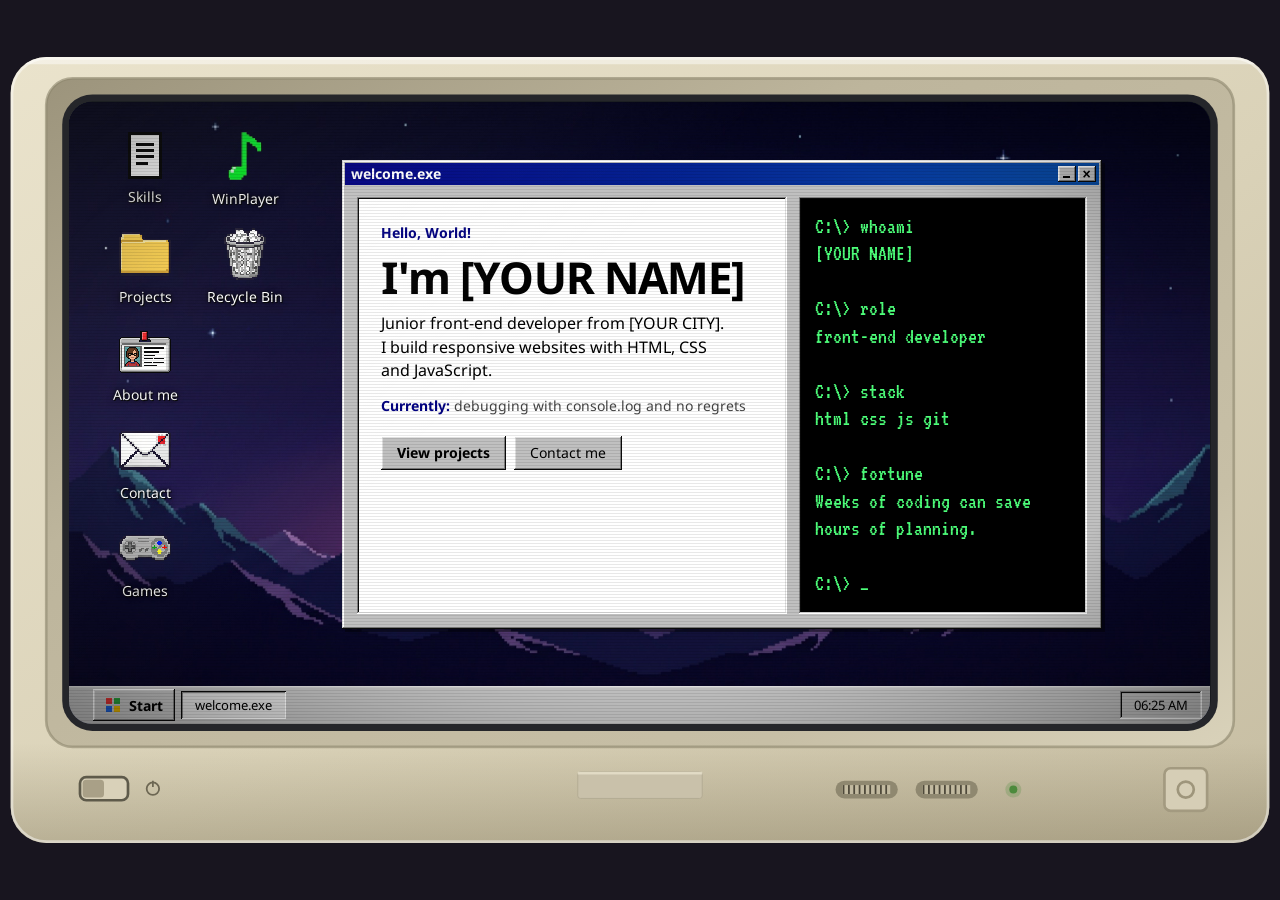
==== commit 2d6a282e: "Add projects" ====
--- a/index.html
+++ b/index.html
@@ -361,43 +361,40 @@
                   <div class="panel-body grid projects">
 
                     <article class="card project">
-                      <div class="tbar small"><span>project_1.exe</span></div>
+                      <div class="tbar small"><span>iveria.exe</span></div>
                       <div class="project-body">
-                        <div class="sunken shot">[Project 1 screenshot]</div>
-                        <h3>[Project name]</h3>
-                        <p>[One or two sentences about what it does.]</p>
+                        <a class="sunken shot" href="https://iveria-rose.vercel.app/" target="_blank" rel="noopener" tabindex="-1" aria-hidden="true"><img src="assets/projects/iveria.jpg" alt="" loading="lazy" width="800" height="450"></a>
+                        <h3>Iveria Archive</h3>
+                        <p>A digital archive of Ilia Chavchavadze’s newspaper “Iveria” (from 1877): read issue by issue, flip the pages and search any word.</p>
                         <div class="sunken tags">HTML · CSS · JS</div>
                         <div class="actions">
-                          <a class="btn95 strong" href="#">Open</a>
-                          <a class="btn95" href="#">Source</a>
+                          <a class="btn95 strong" href="https://iveria-rose.vercel.app/" target="_blank" rel="noopener" aria-label="Open Iveria Archive (opens in a new tab)">Open site ↗</a>
                         </div>
                       </div>
                     </article>
 
                     <article class="card project">
-                      <div class="tbar small"><span>project_2.exe</span></div>
+                      <div class="tbar small"><span>10x_shop.exe</span></div>
                       <div class="project-body">
-                        <div class="sunken shot">[Project 2 screenshot]</div>
-                        <h3>[Project name]</h3>
-                        <p>[One or two sentences about what it does.]</p>
+                        <a class="sunken shot" href="https://10-x-shop.vercel.app/" target="_blank" rel="noopener" tabindex="-1" aria-hidden="true"><img src="assets/projects/10x-shop.jpg" alt="" loading="lazy" width="800" height="450"></a>
+                        <h3>10X Shop</h3>
+                        <p>An online store: browse and search products, add them to the cart, place an order and follow its status.</p>
+                        <div class="sunken tags">React · Vite</div>
+                        <div class="actions">
+                          <a class="btn95 strong" href="https://10-x-shop.vercel.app/" target="_blank" rel="noopener" aria-label="Open 10X Shop (opens in a new tab)">Open site ↗</a>
+                        </div>
+                      </div>
+                    </article>
+
+                    <article class="card project">
+                      <div class="tbar small"><span>10x_crm.exe</span></div>
+                      <div class="project-body">
+                        <a class="sunken shot" href="https://10x-crm-mariam-sepiashvili.vercel.app/" target="_blank" rel="noopener" tabindex="-1" aria-hidden="true"><img src="assets/projects/10x-crm.jpg" alt="" loading="lazy" width="800" height="450"></a>
+                        <h3>10X CRM</h3>
+                        <p>A CRM for tracking a sales pipeline, with sign up and log in, light and dark themes, and English / Georgian.</p>
                         <div class="sunken tags">HTML · CSS · JS</div>
                         <div class="actions">
-                          <a class="btn95 strong" href="#">Open</a>
-                          <a class="btn95" href="#">Source</a>
-                        </div>
-                      </div>
-                    </article>
-
-                    <article class="card project">
-                      <div class="tbar small"><span>project_3.exe</span></div>
-                      <div class="project-body">
-                        <div class="sunken shot">[Project 3 screenshot]</div>
-                        <h3>[Project name]</h3>
-                        <p>[One or two sentences about what it does.]</p>
-                        <div class="sunken tags">HTML · CSS · JS</div>
-                        <div class="actions">
-                          <a class="btn95 strong" href="#">Open</a>
-                          <a class="btn95" href="#">Source</a>
+                          <a class="btn95 strong" href="https://10x-crm-mariam-sepiashvili.vercel.app/" target="_blank" rel="noopener" aria-label="Open 10X CRM (opens in a new tab)">Open site ↗</a>
                         </div>
                       </div>
                     </article>
--- a/css/style.css
+++ b/css/style.css
@@ -710,7 +710,9 @@
   background-size: 14px 14px;
   overflow: hidden;
 }
-.shot img { width: 100%; height: 100%; object-fit: cover; display: block; }
+.shot img { width: 100%; height: 100%; object-fit: cover; object-position: top; display: block; }
+a.shot img { transition: transform 0.2s ease; }
+a.shot:hover img { transform: scale(1.03); }
 .project h3 { margin: 0; font-size: 15px; line-height: 1.2; }
 .project p { font-size: 12.5px; line-height: 1.3; }
 .tags { padding: 1px 6px; font-size: 11.5px; }
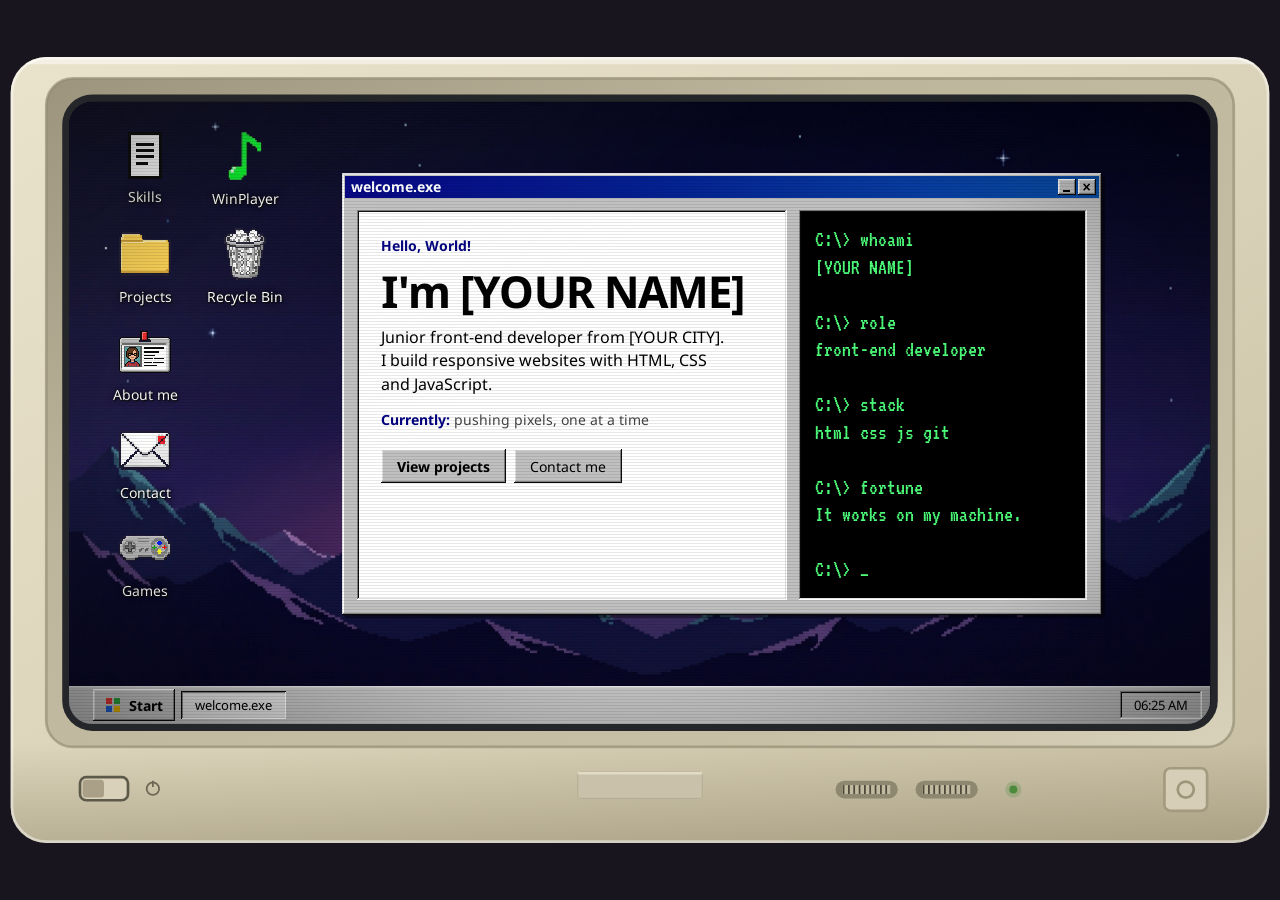
==== commit b6875cd2: "Update skills" ====
--- a/index.html
+++ b/index.html
@@ -344,11 +344,19 @@
                     </fieldset>
 
                     <fieldset>
+                      <legend>Frameworks</legend>
+                      <ul class="checks">
+                        <li><span class="sunken box" aria-hidden="true"><svg width="10" height="10" viewBox="0 0 12 12"><polyline points="1,6 4.5,9.5 11,2" fill="none" stroke="#000" stroke-width="2"/></svg></span>React</li>
+                        <li><span class="sunken box" aria-hidden="true"><svg width="10" height="10" viewBox="0 0 12 12"><polyline points="1,6 4.5,9.5 11,2" fill="none" stroke="#000" stroke-width="2"/></svg></span>TypeScript</li>
+                        <li><span class="sunken box" aria-hidden="true"><svg width="10" height="10" viewBox="0 0 12 12"><polyline points="1,6 4.5,9.5 11,2" fill="none" stroke="#000" stroke-width="2"/></svg></span>Tailwind CSS</li>
+                      </ul>
+                    </fieldset>
+
+                    <fieldset>
                       <legend>Installing...</legend>
                       <ul class="checks">
-                        <li><span class="sunken box" aria-hidden="true"></span>React</li>
-                        <li><span class="sunken box" aria-hidden="true"></span>TypeScript</li>
-                        <li><span class="sunken box" aria-hidden="true"></span>Tailwind CSS</li>
+                        <li><span class="sunken box" aria-hidden="true"></span>Next.js</li>
+                        <li><span class="sunken box" aria-hidden="true"></span>Bootstrap</li>
                       </ul>
                       <p class="eta">ETA: 3 more coffees</p>
                     </fieldset>
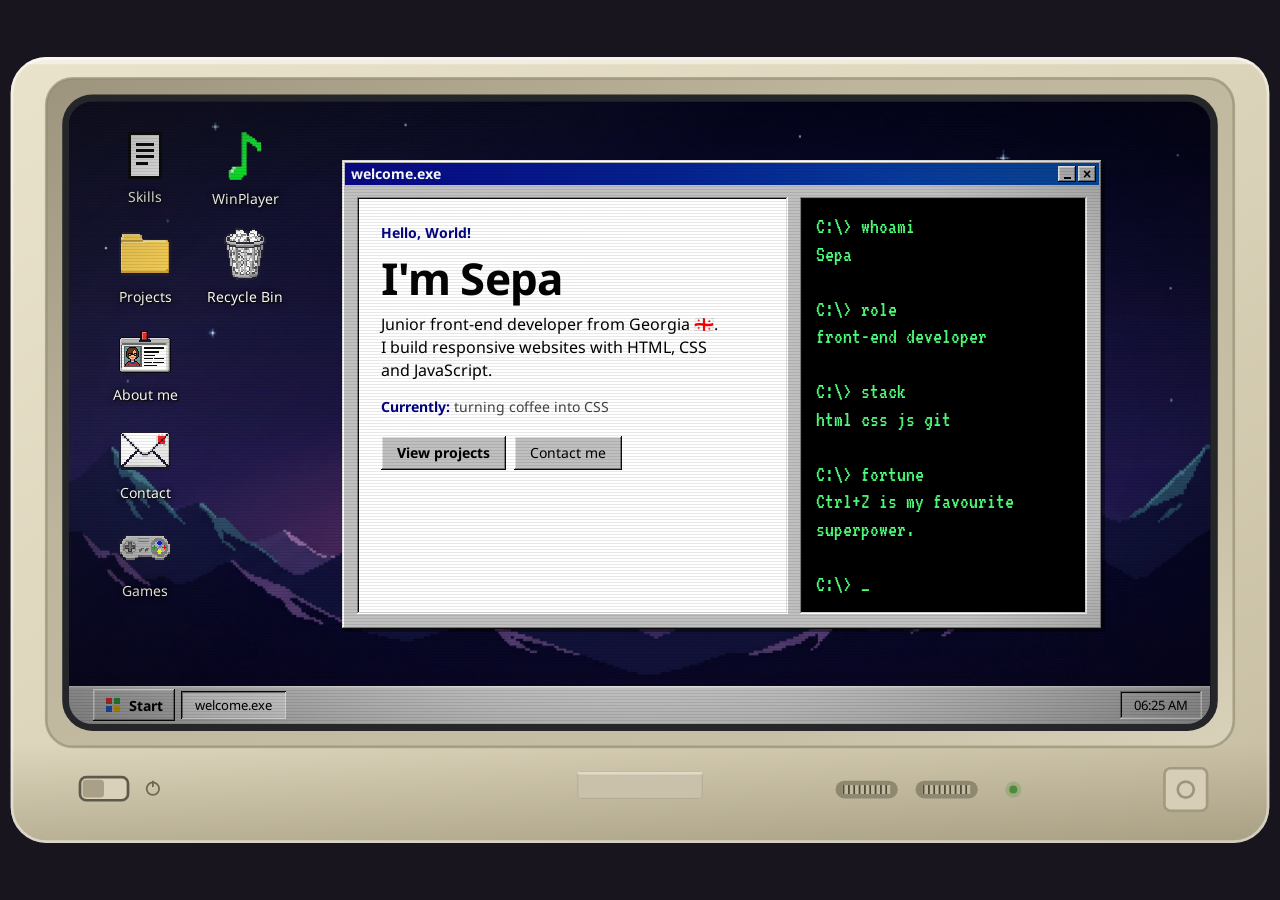
==== commit 0f2500f3: "add personal detailes" ====
--- a/index.html
+++ b/index.html
@@ -78,8 +78,8 @@
               <div class="welcome">
                 <div class="sunken hero">
                   <div class="hello">Hello, World!</div>
-                  <h1>I'm <span data-fill="name">[YOUR NAME]</span></h1>
-                  <p>Junior front-end developer from <span data-fill="city">[YOUR CITY]</span>. I build responsive websites with HTML, CSS and JavaScript.</p>
+                  <h1>I'm <span data-fill="name">Sepa</span></h1>
+                  <p>Junior front-end developer from <span data-fill="city">Georgia 🇬🇪</span>. I build responsive websites with HTML, CSS and JavaScript.</p>
                   <button class="now" type="button" id="now" title="Click for another one"><b>Currently:</b> <span id="now-text">turning coffee into CSS</span></button>
                   <div class="actions">
                     <a class="btn95 strong" href="#projects">View projects</a>
@@ -407,16 +407,29 @@
                       </div>
                     </article>
 
+                     <article class="card project">
+                      <div class="tbar small"><span>cv_creator.exe</span></div>
+                      <div class="project-body">
+                        <a class="sunken shot" href="https://cv-creator-sandy.vercel.app/" target="_blank" rel="noopener" tabindex="-1" aria-hidden="true"><img src="assets/projects/cv-creator.png" alt="" loading="lazy" width="800" height="450"></a>
+                        <h3>CV creator</h3>
+                        <p>Free online CV builder that helps users create a professional résumé without registering.</p>
+                        <div class="sunken tags">Next · Tailwind · Ts</div>
+                        <div class="actions">
+                          <a class="btn95 strong" href="https://cv-creator-sandy.vercel.app/" target="_blank" rel="noopener" aria-label="Open 10X CRM (opens in a new tab)">Open site ↗</a>
+                        </div>
+                      </div>
+                    </article>
+
                   </div>
                 </section>
+                
 
                 <!-- ============ ABOUT ============ -->
                 <section class="card panel" data-key="about" data-label="About me" data-task="about_me.txt" data-status="1 object(s) selected" aria-labelledby="t-about" hidden>
                   <h2 class="tbar" id="t-about" tabindex="-1">about_me.txt - Notepad</h2>
                   <div class="menubar" aria-hidden="true"><span>File</span><span>Edit</span><span>Search</span><span>Help</span></div>
                   <div class="sunken panel-body notepad">
-                    <p>[Write 2–3 sentences about yourself: how you started coding, what you enjoy building, and what kind of team or project you want to join.]</p>
-                    <p>[Add a line about hobbies or favorite games. A personal touch makes you memorable.]<span class="blink" aria-hidden="true">|</span></p>
+                    <p>Hi, I’m a junior front-end developer on a mission to make the web look a little better, one console.log('please work') at a time. My daily routine involves writing code, breaking things, Googling how to fix the things I just broke, and then feeling like an absolute genius when it works. I enjoy crafting great user experiences and pretending my accidental layout shifts are just avant-garde design choices.<span class="blink" aria-hidden="true">|</span></p>
                   </div>
                 </section>
 
@@ -429,7 +442,7 @@
                       <div class="dialog-text">
                         <p class="dialog-q">Would you like to hire a front-end developer?</p>
                         <p>Write to me and let's build something together.</p>
-                        <div class="sunken email" data-fill="email">[YOUR EMAIL]</div>
+                        <div class="sunken email" data-fill="email">marisepiashvili17@gmail.com</div>
                       </div>
                     </div>
                     <div class="dialog-actions">
@@ -440,6 +453,7 @@
                     </div>
                   </div>
                 </section>
+                
 
               </main>
             </div>
--- a/css/style.css
+++ b/css/style.css
@@ -282,6 +282,20 @@
   100% { transform: none; filter: none; }
 }
 @keyframes os-in { from { opacity: 0; } to { opacity: 1; } }
+
+/* Windows open with a short grow-in instead of popping up */
+[data-window] {
+  transform-origin: 50% 60%;
+  animation: win-open 0.26s cubic-bezier(0.2, 0.8, 0.3, 1) both;
+}
+@keyframes win-open { from { opacity: 0; transform: translateY(10px) scale(0.94); } }
+
+/* Start-up: the screen stays dark until fonts and wallpaper are in, so nothing
+   reflows in view; then the desktop fades in and the window opens just after */
+html.is-loading .stage[data-power] .os { visibility: hidden; animation: none; }
+html.is-loading [data-window],
+.stage:not([data-power="on"]) [data-window] { animation: none; }
+html.is-starting [data-window] { animation-delay: 0.22s; }
 @keyframes appear { to { opacity: 1; } }
 
 /* Boot screen shown while the monitor starts */
@@ -657,7 +671,7 @@
 .projects {
   padding: 8px;
   gap: 8px;
-  grid-template-columns: repeat(auto-fit, minmax(min(150px, 100%), 1fr));
+  grid-template-columns: repeat(3, minmax(min(150px, 100%), 1fr));
 }
 
 fieldset {
@@ -1529,7 +1543,7 @@
 
 @media (prefers-reduced-motion: reduce) {
   .blink { animation: none; }
-  .os, .boot, .boot p, .boot-hourglass { animation: none !important; }
+  .os, .boot, .boot p, .boot-hourglass, [data-window] { animation: none !important; }
   .boot p { opacity: 1; }
   ::view-transition-group(*), ::view-transition-old(*), ::view-transition-new(*) { animation: none !important; }
 }
